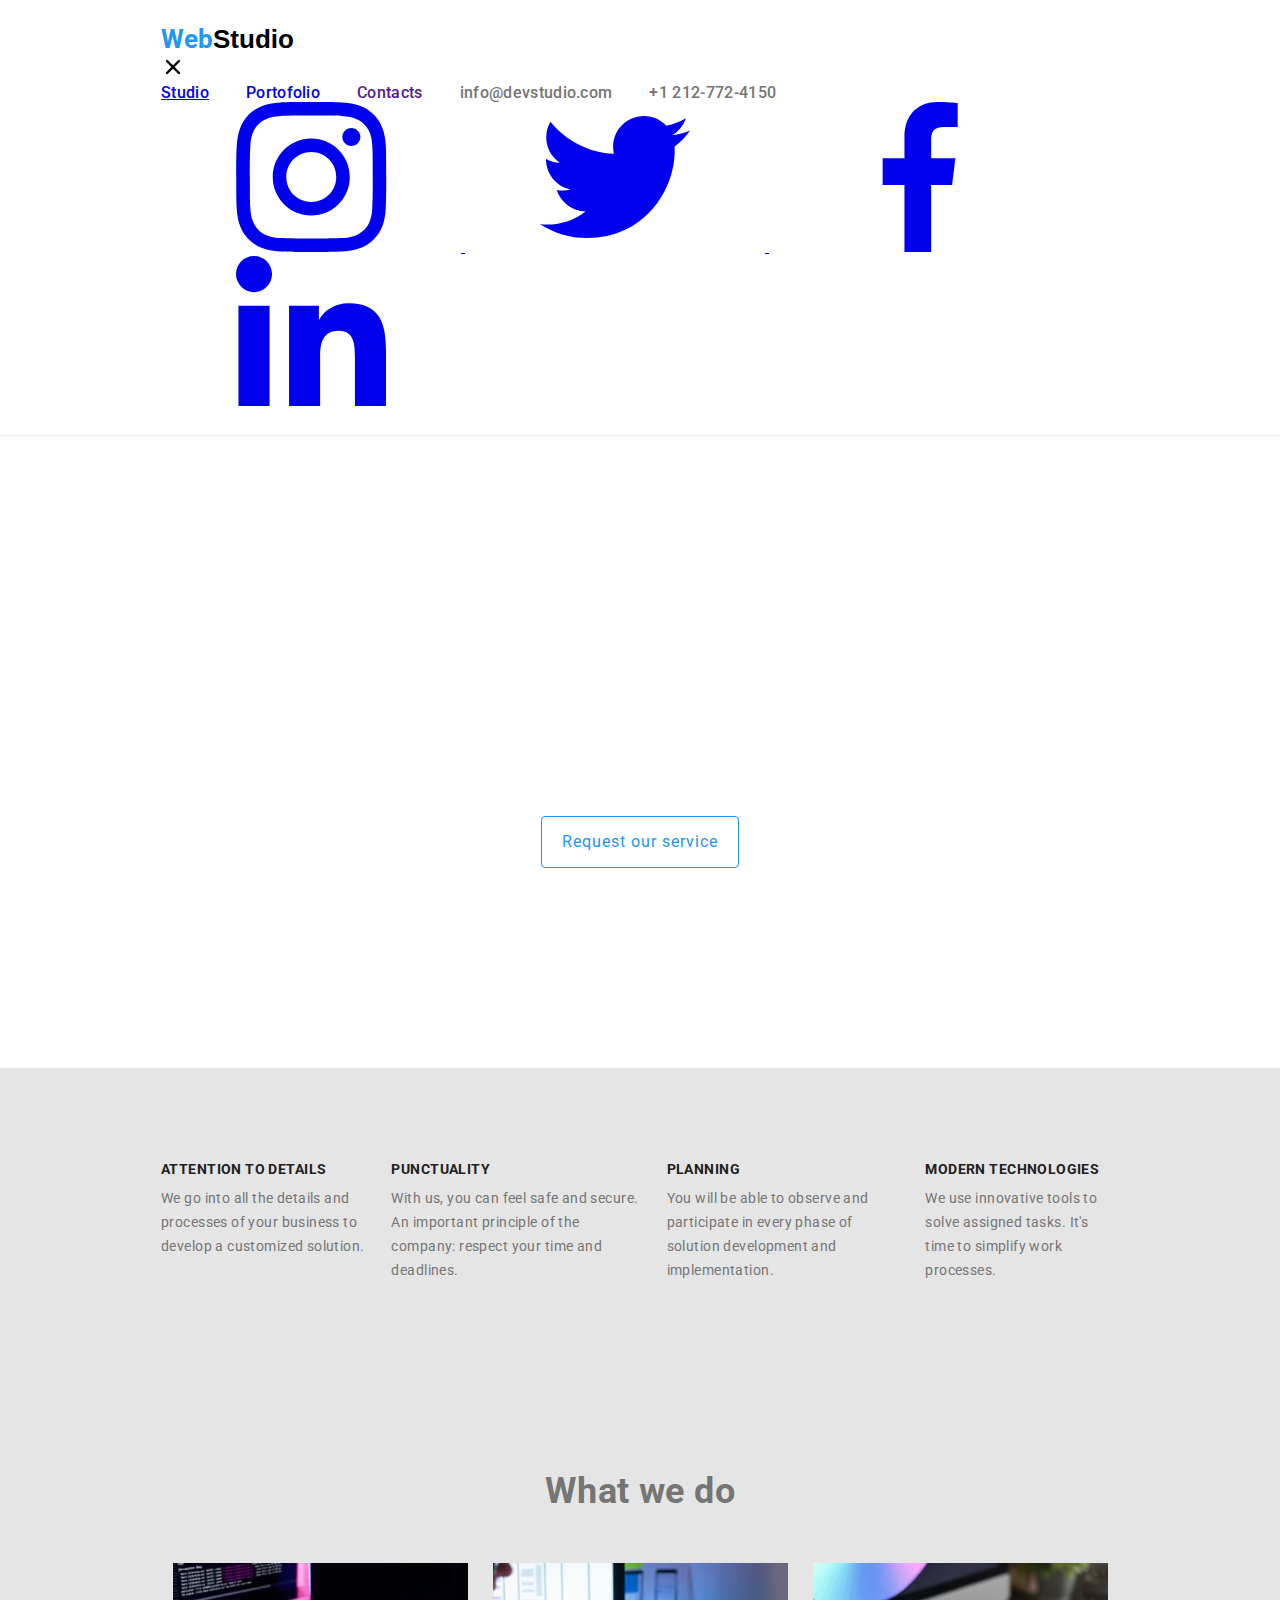
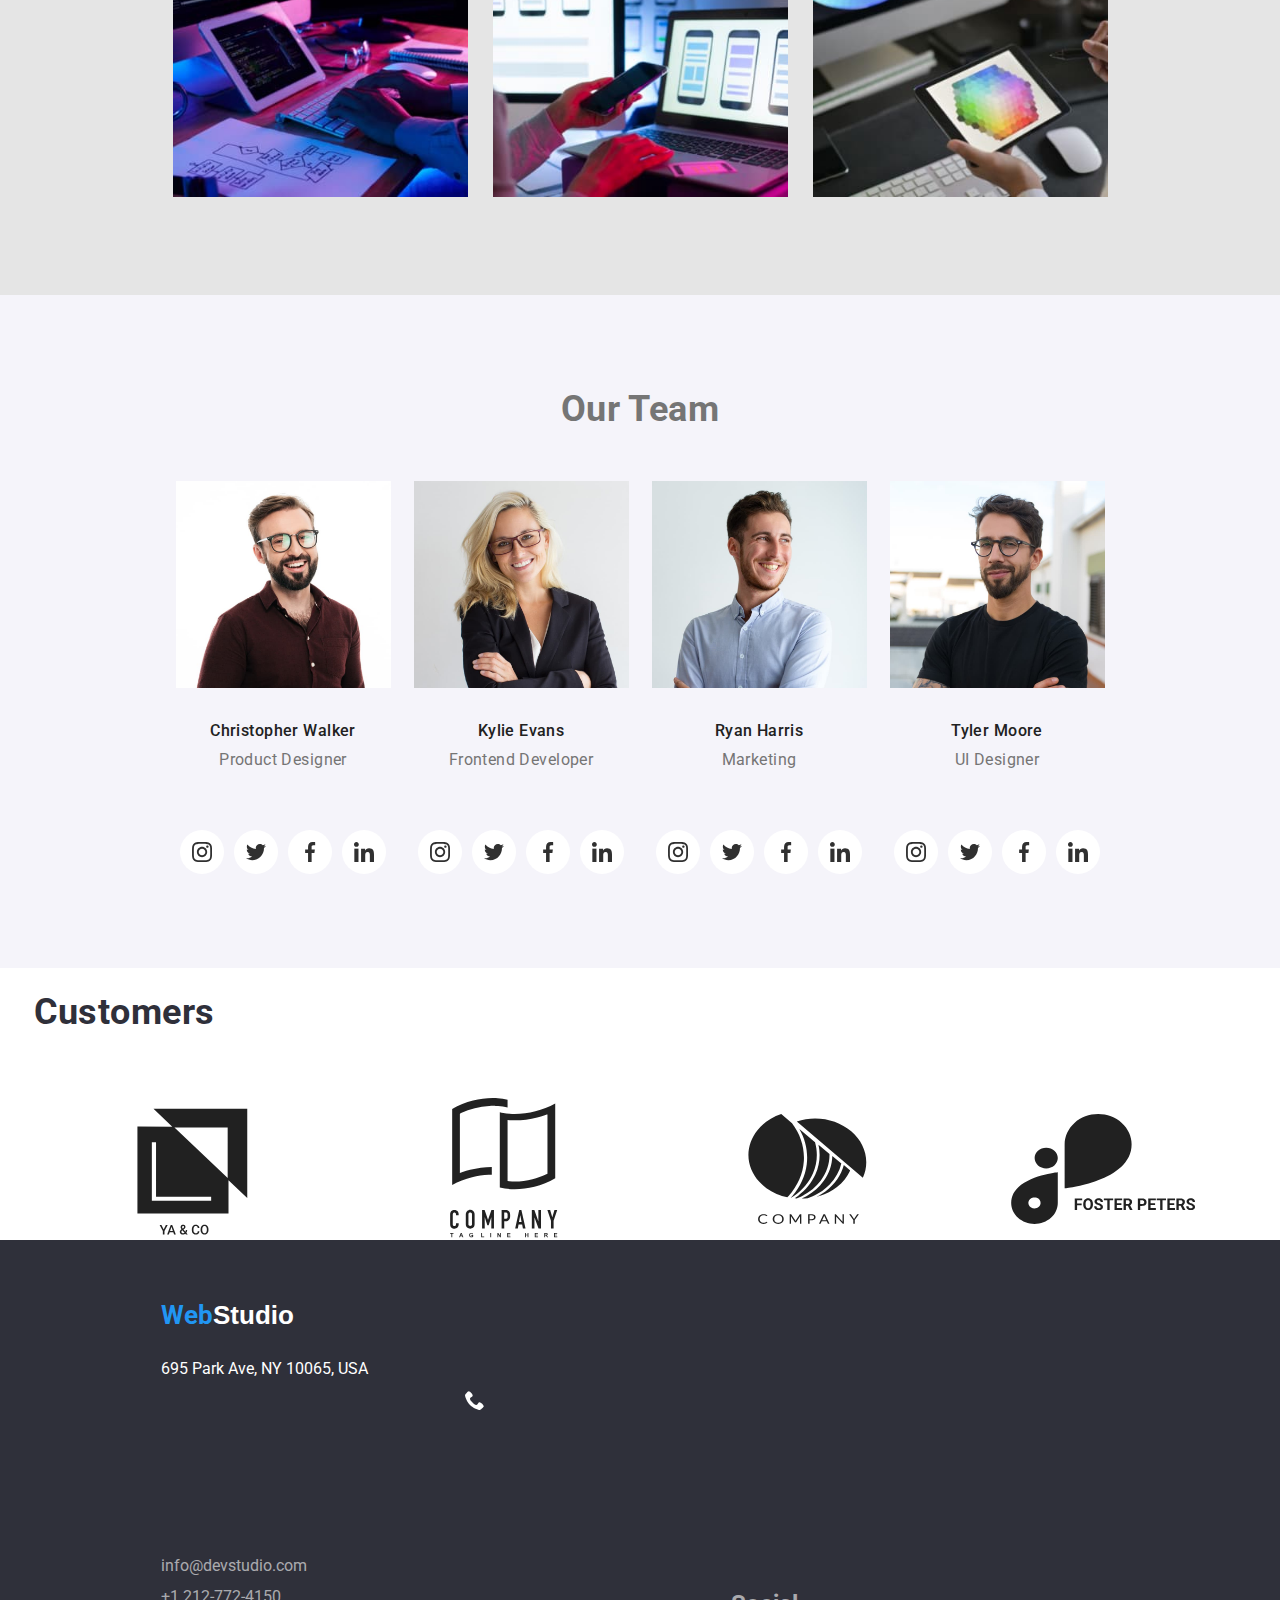
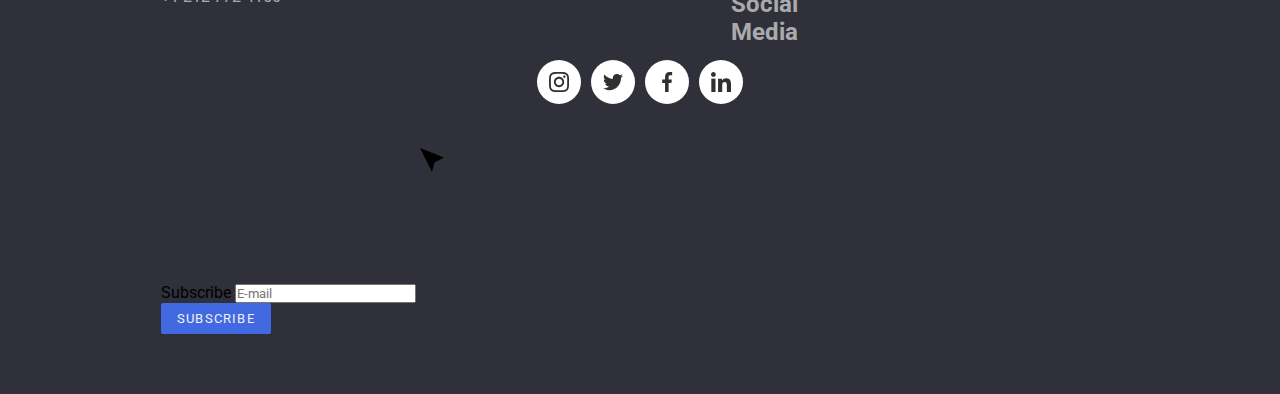
==== index.html @ 430ea9f1 "update" ====
<!DOCTYPE html>
<html lang="en">
<head>
    <meta charset="UTF-8">
    <meta http-equiv="X-UA-Compatible" content="IE=edge">
    <meta name="viewport" content="width=device-width, initial-scale=1.0">
    <title>Homework</title>
    <link rel="stylesheet" href="node_modules/modern-normalize/modern-normalize.css" />
    <link rel="preconnect" href="https://fonts.googleapis.com" />
    <link rel="preconnect" href="https://fonts.gstatic.com" crossorigin="" />
    <link href="https://fonts.googleapis.com/css2?family=Roboto:wght@400;500;700;900&amp;display=swap" rel="stylesheet"/>
    <link rel="stylesheet" href="./css/styles.css" />
</head>
<body>
    <header class="page-header">
        <div class="container">
          <a href="./index.html" class="logo-anchor undecorate-text"><span>Web</span>Studio</a>
          </div>
          <nav >
            <div class="js-menu">
              <button class="menu-toggle js-close-menu">
                <a class="js-open-menu">
                <i data-feather="menu" class="burger-menu"></i>
                </a>
                <svg
                  fill="currentColor"
                  viewBox="0 0 20 20"
                  xmlns="http://www.w3.org/2000/svg"
                  width="24"
                  height="24"
                >
                  <path
                    fill-rule="evenodd"
                    d="M4.293 4.293a1 1 0 011.414 0L10 8.586l4.293-4.293a1 1 0 111.414 1.414L11.414 10l4.293 4.293a1 1 0 01-1.414 1.414L10 11.414l-4.293 4.293a1 1 0 01-1.414-1.414L8.586 10 4.293 5.707a1 1 0 010-1.414z"
                    clip-rule="evenodd"
                  ></path>
              </svg>
              </button>
              <nav>
          <ul class="nav-links unstyle-list">
              <li class="nav-links-item">
                <a href="./index.html" class="sctiv">Studio</a>
              </li>
              <li class="nav-links-item">
                <a href="./portfolio.html" class="undecorate-text">Portofolio</a>
              </li>
              <li class="nav-links-item">
                <a href="" class="undecorate-text">Contacts</a>
              </li>
              <li>
                <a href="mailto:info@devstudio.com" class="mail undecorate-text">info@devstudio.com</a>
              </li>
              <li>
                <a href="tel:+12127724150" class="phone undecorate-text">+1 212-772-4150</a>
              </li>
            </ul>
            <div class="mobile-menu-links">
              <a
                class="link social-link"
                href="https://instagram.com"
                target="_blank"
                rel="nofollow noopener noreferrer"
              >
              <svg>
                <use href="./images/symbol-defs.svg#icon-instagram"></use>
              </svg>
              </a>
              <a
                class="link social-link"
                href="https://twitter.com"
                target="_blank"
                rel="nofollow noopener noreferrer"
              >
              <svg>
                <use href="./images/symbol-defs.svg#icon-twitter"></use>
              </svg>
              </a>
              <a 
              class="link social-link"
              href="https://facebook.com"
              target="_blank"
              rel="nofollow noopener noreferrer"
              >
              <svg>
                <use href="./images/symbol-defs.svg#icon-facebook"></use>
              </svg>
            </a>
            <a 
            class="link social-link"
            href="https://linkedin.com"
            target="_blank"
            rel="nofollow noopener noreferrer"
            >
            <svg>
              <use href="./images/symbol-defs.svg#icon-linkedin"></use>
            </svg>
          </a>
            </div>
          </nav>
      </header>
      <main>
        <section class="hero-section section">
          <div class="container">
            <a href="./images/people-office 1.png"  class="people-office" target="_blank" aria-label="people-office"></a>
            <h1 class="hero-title">
              EFFECTIVE SOLUTIONS FOR <br>
              YOUR BUSINESS
            </h1>
            <button type="button" class="hero-btn-service" data-modal-open
             >Request our service</button>
          </div>
          <div class="modal is-hidden" data-modal>
          <div class="modal-content">
            <button class="close-btn" data-model-close>&times;</button>
            Leave your contacts and we will call you back
            
            <form class="form">
              <div class="form-group">
                  <label for="name">Name</label>
                  <input type="text" name="name" id="name" autocomplete="off" />
                 <svg>
                  <use href="./images/symbol-defs.svg#icon-user" width="24" height="24" class="feather feather-user input-icon"></use>
                 </svg>
                
              <label class="form-group">
                  <span>Phone</span>
                  <input type="tel" name="phone" id="phone" autocomplete="off"/>
                  <svg>
                    <use href="./images/symbol-defs.svg#icon-phone" width="24" height="24"class="feather feather-phone input-icon"></use>
                  </svg>
                </label>
             
              <label class="form-group">
                <span>Email</span>
                <input type="mail" name="email" id="email" autocomplete="off"/>
                <svg>
                  <use href="./images/symbol-defs.svg#icon-email" width="24" height="24" class="feather feather-email input-icon"></use>
                </svg>
              </label>
             
              <label class="form-group">
                <span>Comment</span>
                <input type="text" name="comment" id="comment" required placeholder="Text input"/>
              </label>
              </div>
              <div>
              <label class="agree-check">
                <input
                  type="checkbox"
                  class="checkmark"
                  name="agreement"
                  value="agree"
                />
                <svg class="icon" width="16" height="16">
                  <use href="./images/symbol-defs.svg#icon-checkmark"></use>
                </svg>
                <span class="service-text">
                  I accept the terms and conditions of the Privacy Policy
                </span>
              </label>
            </div>
            <div class="form-controls">
            <button class="btn-submit" type="submit">Send</button> 
            </div>
          </form>
          </div>
          </div>
        </section>
        <!-- create section our characteristics -->
        <section class="characteristics section side-padding">
          <div class="container">
            <ul class="unstyle-list">
              <li class="description-card">
                <svg class="icon-list">
                  <use href="/images/symbol-defs.svg#icon-antenna"  class="icon-group" ></use>
                </svg>
                <h4 class="description-title">ATTENTION TO DETAILS</h4>
                <p class="description-text">
                  We go into all the details and processes of your business to
                  develop a customized solution.
                </p>
              </li>
              <li class="description-card">
                <svg class="icon-list">
                  <use href="/images/symbol-defs.svg#icon-clock"  class="icon-group" ></use>
                </svg>
                <h4 class="description-title">PUNCTUALITY</h4>
                <p class="description-text">
                  With us, you can feel safe and secure. An important principle of
                  the company: respect your time and deadlines.
                </p>
              </li>
              <li class="description-card">
                <svg class="icon-list">
                  <use href="/images/symbol-defs.svg#icon-diagram" class="icon-group" ></use>
                </svg>

                <h4 class="description-title">PLANNING</h4>
                <p class="description-text">
                  You will be able to observe and participate in every phase of
                  solution development and implementation.
                </p>
              </li>
              <li class="description-card">
                <svg class="icon-list">
                  <use href="/images/symbol-defs.svg#icon-astronaut" class="icon-group" ></use>
                </svg>
                <h4 class="description-title">MODERN TECHNOLOGIES</h4>
                <p class="description-text">
                  We use innovative tools to solve assigned tasks. It's time to
                  simplify work processes.
                </p>
              </li>
            </ul>
          </div>
        </section>
        <!-- create what we do section -->
        <section class="what-we-do section side-padding">
          <div class="container">
            <h2 class="what-we-do-title">What we do</h2>
            <ul class="presentation-image unstyle-list">
              <li>
                <img class="what-we-do-image" src="./images/what-we-do-1.jpg" alt="first image with what we do" width="370">
              </li>
              <li>
                <img class="what-we-do-image" src="./images/what-we-do-2.jpg" alt="second image with what we do" width="370">
              </li>
              <li>
                <img class="what-we-do-image" src="./images/what-we-do-3.jpg" alt="third image with what we do" width="370">
              </li>
            </ul>
          </div>
        </section>
        <!-- create our team section -->
        <section class="team-members section side-padding">
          <div class="container">
            <h2 class="team-members-title">Our Team</h2>
            <ul class="our-team unstyle-list">
              <li class="team-card">
                <img class="team-person-image" src="./images/team-img-1.jpg" alt="first team member image" width="270">
                <h3 class="person-name">Christopher Walker</h3>
                <p class="person-job">Product Designer</p>
                <div class="icons-list">
                  <a
                    href="https://www.instagram.com/"
                    target="_blank"
                    class="icon"
                    aria-label="instagram-link"
                  >
                    <svg>
                      <use href="./images/symbol-defs.svg#icon-instagram"></use>
                    </svg>
                  </a>
                  <a
                    href="https://www.twitter.com/"
                    target="_blank"
                    class="icon"
                    aria-label="twitter-link"
                  >
                    <svg>
                      <use href="./images/symbol-defs.svg#icon-twitter"></use>
                    </svg>
                  </a>
                  <a
                    href="https://www.facebook.com/"
                    target="_blank"
                    class="icon"
                    aria-label="facebook-link"
                  >
                    <svg>
                      <use href="./images/symbol-defs.svg#icon-facebook"></use>
                    </svg>
                  </a>
                  <a
                    href="https://www.linkedin.com/"
                    target="_blank"
                    class="icon"
                    aria-label="linkedin-link"
                  >
                    <svg>
                      <use href="./images/symbol-defs.svg#icon-linkedin"></use>
                    </svg>
                  </a>
                </div>
              </li>
              <li class="team-card">
                <img class="team-person-image" src="./images/team-img-2.jpg" alt="second team member image" width="270">
                <h3 class="person-name">Kylie Evans</h3>
                <p class="person-job">Frontend Developer</p>
                <div class="icons-list">
                  <a
                    href="https://www.instagram.com/"
                    target="_blank"
                    class="icon"
                    aria-label="instagram-link"
                  >
                    <svg>
                      <use href="./images/symbol-defs.svg#icon-instagram"></use>
                    </svg>
                  </a>
                  <a
                    href="https://www.twitter.com/"
                    target="_blank"
                    class="icon"
                    aria-label="twitter-link"
                  >
                    <svg>
                      <use href="./images/symbol-defs.svg#icon-twitter"></use>
                    </svg>
                  </a>
                  <a
                    href="https://www.facebook.com/"
                    target="_blank"
                    class="icon"
                    aria-label="facebook-link"
                  >
                    <svg>
                      <use href="./images/symbol-defs.svg#icon-facebook"></use>
                    </svg>
                  </a>
                  <a
                    href="https://www.linkedin.com/"
                    target="_blank"
                    class="icon"
                    aria-label="linkedin-link"
                  >
                    <svg>
                      <use href="./images/symbol-defs.svg#icon-linkedin"></use>
                    </svg>
                  </a>
                </div>
              </li>
              <li class="team-card">
                <img class="team-person-image" src="./images/team-img-3.jpg" alt="third team member image" width="270">
                <h3 class="person-name">Ryan Harris</h3>
                <p class="person-job">Marketing</p>
                <div class="icons-list">
                  <a
                    href="https://www.instagram.com/"
                    target="_blank"
                    class="icon"
                    aria-label="instagram-link"
                  >
                    <svg>
                      <use href="./images/symbol-defs.svg#icon-instagram"></use>
                    </svg>
                  </a>
                  <a
                    href="https://www.twitter.com/"
                    target="_blank"
                    class="icon"
                    aria-label="twitter-link"
                  >
                    <svg>
                      <use href="./images/symbol-defs.svg#icon-twitter"></use>
                    </svg>
                  </a>
                  <a
                    href="https://www.facebook.com/"
                    target="_blank"
                    class="icon"
                    aria-label="facebook-link"
                  >
                    <svg>
                      <use href="./images/symbol-defs.svg#icon-facebook"></use>
                    </svg>
                  </a>
                  <a
                    href="https://www.linkedin.com/"
                    target="_blank"
                    class="icon"
                    aria-label="linkedin-link"
                  >
                    <svg>
                      <use href="./images/symbol-defs.svg#icon-linkedin"></use>
                    </svg>
                  </a>
                </div>
              </li>
              <li class="team-card">
                <img class="team-person-image" src="./images/team-img-4.jpg" alt="last team member image" width="270">
                <h3 class="person-name">Tyler Moore</h3>
                <p class="person-job">UI Designer</p>
                <div class="icons-list">
                  <a
                    href="https://www.instagram.com/"
                    target="_blank"
                    class="icon"
                    aria-label="instagram-link"
                  >
                    <svg>
                      <use href="./images/symbol-defs.svg#icon-instagram"></use>
                    </svg>
                  </a>
                  <a
                    href="https://www.twitter.com/"
                    target="_blank"
                    class="icon"
                    aria-label="twitter-link"
                  >
                    <svg>
                      <use href="./images/symbol-defs.svg#icon-twitter"></use>
                    </svg>
                  </a>
                  <a
                    href="https://www.facebook.com/"
                    target="_blank"
                    class="icon"
                    aria-label="facebook-link"
                  >
                    <svg>
                      <use href="./images/symbol-defs.svg#icon-facebook"></use>
                    </svg>
                  </a>
                  <a
                    href="https://www.linkedin.com/"
                    target="_blank"
                    class="icon"
                    aria-label="linkedin-link"
                  >
                    <svg>
                      <use href="./images/symbol-defs.svg#icon-linkedin"></use>
                    </svg>
                  </a>
                </div>
              </li>
            </ul>
          </div>
        </section>
        <section class="section-4 container">
          <h3 class="titlu-4">Customers</h3>
          <div class="icons-listlogo">
            <svg>
            <use href="/images/symbol-defs.svg#icon-logo1" class="icons-logo"></use>
            </svg>
            <svg>
              <use href="/images/symbol-defs.svg#icon-logo2" class="icons-logo" ></use>
              </svg>
              <svg>
                <use href="/images/symbol-defs.svg#icon-logo3" class="icons-logo" ></use>
                </svg>
                <svg>
                  <use href="/images/symbol-defs.svg#icon-logo4" class="icons-logo" ></use>
                  </svg>
                  <svg class="icons-logo">
                   <use href="/images/symbol-defs.svg#icon-logo5" class="icons-logo" ></use>
                    </svg> 
                    <svg>
                  <use href="/images/symbol-defs.svg#icon-logo6" class="icons-logo" ></use>
                  </svg>
          </div>
        </section>
      </main>
      <footer class="page-footer side-padding">
        <div class="container">
          <a href="./index.html" class="logo-anchor undecorate-text footer-logo"><span>Web</span>Studio</a>
          <address class="footer-address">
            695 Park Ave, NY 10065, USA <br>
            <div class="icon-contact">
              <svg class="icon-mail">
                <use href="/images/symbol-defs.svg#icon-envelope" width="20px" height="20px" />
              </svg>
              <svg class="icon-phone">
                <use href="/images/symbol-defs.svg#icon-phone" width="20px" height="20px" />
              </svg>
            </div>
            <a href="mailto:info@devstudio.com" class="footer-mail undecorate-text">info@devstudio.com</a>
            <a href="tel:+12127724150" class="footer-phone undecorate-text">+1 212-772-4150</a>
          </address>
        </div>
        <div class="social">
          <h2 class="titlu-social">Social Media</h2>
          <div class="icons-list">
            <a
              href="https://www.instagram.com/"
              target="_blank"
              class="icon"
              aria-label="instagram-link"
            >
              <svg>
                <use href="./images/symbol-defs.svg#icon-instagram"></use>
              </svg>
            </a>
            <a
              href="https://www.twitter.com/"
              target="_blank"
              class="icon"
              aria-label="twitter-link"
            >
              <svg>
                <use href="./images/symbol-defs.svg#icon-twitter"></use>
              </svg>
            </a>
            <a
              href="https://www.facebook.com/"
              target="_blank"
              class="icon"
              aria-label="facebook-link"
            >
              <svg>
                <use href="./images/symbol-defs.svg#icon-facebook"></use>
              </svg>
            </a>
            <a
              href="https://www.linkedin.com/"
              target="_blank"
              class="icon"
              aria-label="linkedin-link"
            >
              <svg>
                <use href="./images/symbol-defs.svg#icon-linkedin"></use>
              </svg>
            </a>
          </div>
        </div>
        <form class="form">
          <div class class="form-group">
              <label for="name">Subscribe</label>
              <input type="text" name="subscribe" id="subscribe" required placeholder="E-mail"/>
             <svg>
              <use href="./images/symbol-defs.svg#icon-location-current" width="24" height="24" class="feather feather-user input-icon"></use>
             </svg>
             <div class="form-controls">
              <button class="btn-submit" type="submit">Subscribe</button> 
              </div>
              </div> 
            </form>
      </footer>
      <script src="./js/modal.js"></script>
</body>
</html>
---- css/styles.css ----
:root {
    --logo-and-hover-color: #2196f3;
    --white-color: #ffffff;
    --links-color: #212121;
    --text-color: #757575;
    --hero-bg: #2f303a;
    --what-we-do-bg: #e5e5e5;
    --our-team-bg: #f5f4fa;
    --icons-background: #ffffff;
    --icons-color: #303030;
    -icons-color--hover: #ff6c00;
  }
  
  *,
  ::after,
  ::before {
    margin: 0;
    padding: 0;
    box-sizing: border-box;
    font-family: "Roboto", sans-serif;
  }
  
  main {
    font-size: 14px;
    color: var(--text-color);
    letter-spacing: 0.03em;
    line-height: 1.14;
  }
  
  .container {
    max-width: 1200px;
    margin: 0 auto;
    display: flex;
  }
  
  .section {
    padding: 94px 0;
  }
  
  .side-padding {
    padding-left: 161px;
    padding-right: 161px;
  }
  
  /* header style */
  .page-header {
    background-color: var(--white-color);
    padding: 24px 161px 25px 161px;
    /* am calculat dimensiunile ca sa corespunda pt width de 1200px 
      in loc de 1600 cat este in figma */
    border-bottom: 1px solid #ececec;
  }
  
  .page-header .container {
    align-items: center;
  }
  
  .logo-anchor {
    font-family: "Raleway", sans-serif;
    font-size: 26px;
    line-height: 1.19;
    color: #000000;
    font-weight: 700;
    margin-right: 69px;
  }
  
  .logo-anchor span {
    color: var(--logo-and-hover-color);
  }
  
  .nav-links {
    letter-spacing: 0.02em;
    color: var(--links-color);
    font-weight: 500;
    display: flex;
    gap: 37px;
  }

 

  .header-contact {
    margin-left: auto;
    display: flex;
    gap: 30px;
  }
 
  .mail,
  .phone {
    letter-spacing: 0.02em;
    color: var(--links-color);
    font-weight: 500;
    color: var(--text-color);
  }
  
  
  .logo-anchor:hover,
  .logo-anchor:focus {
    color: var(--logo-and-hover-color);
  }
  
  .nav-links a:hover,
  .nav-links a:focus {
    color: var(--logo-and-hover-color);
  }
  
  .mail:hover,
  .mail:focus {
    color: var(--logo-and-hover-color);
  }
  
  .phone:hover,
  .phone:focus {
    color: var(--logo-and-hover-color);
  }
  
  .undecorate-text {
    text-decoration: none;
  }
  
  .unstyle-list {
    list-style-type: none;
  }
  
  /* ---- hero style ----- */
  
  .hero-section {
    padding: 200px 0;
    text-align: center;
  }
  
  .hero-section .container {
    flex-direction: column;
    align-items: center;
    gap: 30px;
    background-image: linear-gradient(rgba(46,47,66,0.7) rgba(46,47,66,0.7)) url("../images/people-office.png");
    background-size: cover;
  }

  
  
  .hero-title {
    color: var(--white-color);
    font-size: 44px;
    line-height: 1.36;
    letter-spacing: 0.06em;
    font-weight: 900;
  }
  
  .hero-btn-service {
   color: var(--logo-and-hover-color);
    background-color: var(--white-color);
    font-size: 16px;
    line-height: 1.87;
    letter-spacing: 0.06em;
    padding: 10px 20px;
    width: fit-content;
    border: 1px solid var(--logo-and-hover-color);
    border-radius: 4px;
    background-color: transparent;
  }
  
  .hero-button:hover,
  .hero-button:active {
  color: var(--logo-and-hover-color);
  }

  .hero-button:focus {
    cursor: pointer;
  }

  .is-hidden {
    visibility: hidden;
  }

  .modal {
    position: fixed;
    top:0px;
    left:0px;
    width: 100vw;
    height: 100vh;
    display: flex;
    justify-content: center;
    align-content:center;
  }
  
 .modal-content {
  margin:0 auto;
  padding: 16px;
  background-color: #ffffff;
  width:50%;
  height:500px;
  position: relative;
 }

 .close-btn {
  background-color: #000000;
  border-radius: 50%;
  color:#ffffff;
  outline:none;
  position: absolute;
  top:24px;
  right: 24px;
 }

 .form-group {
  position: relative;
  display: flex;
  flex-direction: column;
  gap: 4px;
}

.input-icon {
  position: absolute;
  top: 50%;
  left: 12px;
  width: 18px;
  height: 18px;
}

.input {
  padding: 8px 16px;
  outline: none;
  border: 1px solid darkgrey;
}
.input-icon:hover,
.input-icon:focus {
  color: var(--icons-color--hover);
}

.agree-check {
  display: flex;
  justify-content: center;
  align-items: center;
  margin-bottom: 15px;
}

.agree-check .checkmark {
  appearance: none;
}

.agree-check .icon {
  width: 16px;
  height: 16px;
  margin-right: 7px;
  fill: none;
  border: 2px solid #212121;
  border-radius: 2px;
  transition: border-color 250ms cubic-bezier(0.4, 0, 0.2, 1),
    background-color 250ms cubic-bezier(0.4, 0, 0.2, 1),
    fill 250ms cubic-bezier(0.4, 0, 0.2, 1);
}

.agree-check .checkmark:focus + .icon,
.agree-check .checkmark:checked:focus + .icon {
  outline: 2px solid #212121;
}

.agree-check .checkmark:checked + .icon {
  background-color: #2196f3;
  border-color: #2196f3;
  fill: #ffffff;
  outline: none;
  stroke: var(--white);
  stroke-width: 0.2;
}

.agree-check {
  display: flex;
  justify-content: center;
  align-items: center;
  margin-bottom: 15px;
}

.agree-check .checkmark {
  appearance: none;
}

.agree-check .icon {
  width: 16px;
  height: 16px;
  margin-right: 7px;
  fill: none;
  border: 2px solid #212121;
  border-radius: 2px;
  transition: border-color 250ms cubic-bezier(0.4, 0, 0.2, 1),
    background-color 250ms cubic-bezier(0.4, 0, 0.2, 1),
    fill 250ms cubic-bezier(0.4, 0, 0.2, 1);
}

.agree-check .checkmark:focus + .icon,
.agree-check .checkmark:checked:focus + .icon {
  outline: 2px solid #212121;
}

.agree-check .checkmark:checked + .icon {
  background-color: #ffffff;
  border-color: #2196f3;
  fill: #ffffff;
  outline: none;
  stroke: var(--white);
  stroke-width: 0.2;
}

.btn-submit {
  background: royalblue;
  border: none;
  border-radius: 2px;
  color: #f2f2f2;
  cursor: pointer;
  letter-spacing: 0.09em;
  margin-left: auto;
  max-width: 128px;
  padding: 8px 16px;
  text-transform: uppercase;
}

.btn-submit:hover,
.btn-submit:focus {
  background: rgb(50, 83, 180);
}

  /* ----- our characteristics style ------- */
  
  .characteristics,
  .what-we-do {
    background-color: var(--what-we-do-bg);
  }
  .characteristics ul {
    display: flex;
    gap:22px;
  }

  .icon-list {
  display: flex;
  justify-content: center;
  gap:10px;
  margin-top:20px;
  }

.icon-list .icon-group svg {
  width:64px;
  height:64px;
}

.icon-list .icon-group {
background-color: var(--white-color);
width:264px;
height:112px;
display: flex;
justify-content: center;
align-content: center;
color: var(--links-color);

}

  .description-title {
    font-weight: 700;
    color: var(--links-color);
  }
  
  .description-text {
    line-height: 1.71;
    margin-top: 10px;
  }
  
  /* ----- what we do style ------- */
  
  .what-we-do-title,
  .team-members-title {
    font-weight: 700;
    font-size: 36px;
    line-height: 1.16;
  }
  
  .what-we-do .container {
    flex-direction: column;
    align-items: center;
    gap: 50px;
  }
  
  .presentation-image {
    display: flex;
    gap: 25px;
  }
  
  .what-we-do-image {
    width: 295px;
  }
  
  /* ------ our team section style ------ */
  
  .team-members {
    background-color: var(--our-team-bg);
  }
  
  .team-members .container {
    flex-direction: column;
    gap: 50px;
    align-items: center;
  }
  
  .team-card {
    
    text-align: center;
    border-radius: 0px 0px 4px 4px;
  }
  
  .our-team {
    display: flex;
    gap: 23px;
  }
  
  .team-person-image {
    width: 215px;
    margin-bottom: 30px;
  }
  
  .person-name {
    font-weight: 500;
    font-size: 16px;
    line-height: 1.18;
    color: var(--links-color);
    margin-bottom: 10px;
  }

  .person-job {
    font-size: 16px;
    line-height: 1.18;
    padding-bottom: 30px;
  }
  .icons-list {
    display: flex;
    justify-content: center;
    gap: 10px;
    margin-top: 30px;
  }
  
  .icons-list .icon svg {
    width: 20px;
    height: 20px;
  }
  
  .icons-list .icon {
    width: 44px;
    height: 44px;
    background-color: var(--icons-background);
    border-radius: 50%;
    display: flex;
    justify-content: center;
    align-items: center;
    color: var(--icons-color);
  }
  
  .icons-list .icon:hover,
  .icons-list .icon:active {
    color: var(--icons-color--hover);
  }
  
  .icons-list .icon:focus {
    color: var(--icons-color);
  }




.section-4.container {
width:1200px;
margin-top: 0px;

}

.section-4 .titlu-4 {
  color: var(--hero-bg);
  font-weight: 700px;
  font-size: 36px;
  line-height:40px;
  letter-spacing: 2%;
  display: flex;
  justify-content: center;
  align-content: center;
  gap:24px;
  margin-top: 72px;
}

.section-4 .titlu-4 {
  width:104px;
  height:56px;
  margin-top:16px;
  margin-left:32px;
  display: flex;
  justify-items: center;
  align-items: center;

}

.icons-listlogo {
display: flex;
justify-content: center;
gap:10px;
margin-top: 20px;
}

.icons-listlogo .icons-logo svg {
width:104px;
height:56px;
}

.icons-logo {
background-color: var(--what-we-do-bg);
width:168px;
height:88px;
display: flex;
justify-content: center;
align-content: center;
color: var(--links-color);
}


  /* ----- footer style ------ */
  
  .page-footer {
    background-color: var(--hero-bg);
    padding-top: 60px;
    padding-bottom: 60px;
  }
  
  .page-footer .container {
    flex-direction: column;
  }
  
  .footer-address {
    color: var(--white-color);
    font-style: normal;
    display: flex;
    flex-direction: column;
    gap: 12px;
  }
  
  .footer-mail,
  .footer-phone {
    color: rgba(255, 255, 255, 0.6);
  }
  
  .footer-logo {
    color: var(--white-color);
    margin-bottom: 28px;
  }
  
  .footer-mail:hover,
  .footer-mail:focus,
  .footer-phone:hover,
  .footer-phone:focus {
    color: var(--logo-and-hover-color);
  }

  .social .titlu-social
  .icons-list {
    width:208px;
    height:80px;
  }

  .social .titlu-social {
    width:96px;
    height:24px;
    color:rgb(255, 255, 255);
    display:flex;
    justify-items: center;
    align-items: center;
    gap:16px;
  }

  .icons-list {
    display: flex;
    justify-content: center;
    gap: 10px;
    margin-top: 30px;
  }
  
  .icons-list .icon svg {
    width: 20px;
    height: 20px;
  }
  
  .icons-list .icon {
    width: 44px;
    height: 44px;
    background-color: var(--icons-background);
    border-radius: 50%;
    display: flex;
    justify-content: center;
    align-items: center;
    color: var(--icons-color);
  }
  
  .icons-list .icon:hover,
  .icons-list .icon:active {
    color: var(--icons-color--hover);
  }
  
  .icons-list .icon:focus {
    color: var(--icons-color);
  }
  
  .form-group {
    position: relative;
    display: flex;
    flex-direction: column;
    gap: 4px;
  }
  
  .input-icon {
    position: absolute;
    top: 50%;
    left: 12px;
    width: 18px;
    height: 18px;
  }
  
  .input {
    padding: 8px 16px;
    outline: none;
    border: 1px solid darkgrey;
  }

  .input-icon:hover,
  .input-icon:focus {
    color:var(--icons-color--hover);
  }

  .btn-submit {
    background: royalblue;
    border: none;
    border-radius: 2px;
    color: #f2f2f2;
    cursor: pointer;
    letter-spacing: 0.09em;
    margin-left: auto;
    max-width: 128px;
    padding: 8px 16px;
    text-transform: uppercase;
  }
  
  .btn-submit:hover,
  .btn-submit:focus {
    background: rgb(50, 83, 180);
  }

  /* Portofoliu*/
  
   /* header style */
   .page-header {
    background-color: var(--white-color);
    padding: 24px 161px 25px 161px;
    /* am calculat dimensiunile ca sa corespunda pt width de 1200px 
      in loc de 1600 cat este in figma */
    border-bottom: 1px solid #ececec;
  }
  
  .page-header .container {
    align-items: center;
  }
  
  .logo-anchor {
    font-family: "Raleway", sans-serif;
    font-size: 26px;
    line-height: 1.19;
    color: #000000;
    font-weight: 700;
    margin-right: 69px;
  }
  
  .logo-anchor span {
    color: var(--logo-and-hover-color);
  }
  
  .nav-links {
    letter-spacing: 0.02em;
    color: var(--links-color);
    font-weight: 500;
    display: flex;
    gap: 37px;
  }
  
  .header-contact {
    margin-left: auto;
    display: flex;
    gap: 30px;
  }
  
  .mail,
  .phone {
    letter-spacing: 0.02em;
    color: var(--links-color);
    font-weight: 500;
    color: var(--text-color);
  }

  .icons-contact {
    display: flex;
    justify-content: center;
    gap:10px;
    margin-top: 30px;
    }
  
  .icons-contact .icons svg {
  width: 20px;
  height:20px;
  }
  
  .icons-contact .icons {
   width:44px;
   height:44px;
   display: flex;
   justify-content: center;
   align-content: center;
   color:var(--links-color);
  }
  

  
  .logo-anchor:hover,
  .logo-anchor:focus {
    color: var(--logo-and-hover-color);
  }
  
  .nav-links a:hover,
  .nav-links a:focus {
    color: var(--logo-and-hover-color);
  }
  
  .mail:hover,
  .mail:focus {
    color: var(--logo-and-hover-color);
  }
  
  .phone:hover,
  .phone:focus {
    color: var(--logo-and-hover-color);
  }
  
  .undecorate-text {
    text-decoration: none;
  }
  
  .unstyle-list {
    list-style-type: none;
  }

.filter-section {
  background-color: var(--white-color);
  padding: 200px;
  text-align: center;
}

.filter-container {
  flex-direction: column;
  gap:24px;
}

.button-active {
 background-color: var(--logo-and-hover-color);
 color: var(--white-color);
}

.button-active .button {
  color: var(--white-color);
  font-weight: 500px;
  font-size: 16px;
  line-height: 24px;
  letter-spacing: 0.04em;
  align-items: center;
  border-radius: 4px;
  border: 1px solid;
  padding: 12px 24px 12px 24px;
 
}

.button-active .button:hover,
.button-active .button:active {
color: var(--logo-and-hover-color);
}

.button-active .button:focus {
  cursor: pointer;
  color: var(--white-color);
}

/*---carduri---*/

.section-row {
  background-color: var(--our-team-bg);
}

.section-row .container {
  flex-direction: column;
  align-items: center;
}
.about-card {
  background-color: var(--white-color);
  text-align: center;
  border-radius: 1px;
  gap:8px;
 
}

.card-image {
  width:360px;
  margin-bottom: 56px;
}

.app-card {
  display: flex;
  width:1200px;
}

.title-app {
  color:var(--hero-bg);
  font-weight: 400px;
  font-size: 20px;
  line-height: 24px;
  letter-spacing: 0.02em;
  margin-bottom: 10px;
}

.text-app {
  color: var(--links-color);
  font-weight: 400px;
  font-size: 16px;
  line-height: 24px;
  padding:30px;
}

.overlay {
  display: flex;
  justify-content: center;
  align-items: center;
  top: 0;
  height: 300px;
  width: 300px;
  position: absolute;
  background-color: rgb(55, 0, 255);
  opacity: 0.5;
  transform: translateY(101%);
  transition: transform 250ms cubic-bezier(0.4, 0, 0.2, 1);
}

.img-overlay {
  position: relative;
  overflow: hidden;
}

.img-overlay:hover .overlay {
  transform: translateY(0px);
}

.section-row {
  background-color: var(--our-team-bg);
}

.section-row {
  flex-direction: column;
  align-items: center;
}
.about-card {
  background-color: var(--white-color);
  text-align: center;
  border-radius: 1px;
  gap:8px;
}

.card-image {
  width: 360px;
  margin-bottom: 56px; 
}


.app-card {
width: 360px;
gap:23px;
}


.title-app {
  color:var(--hero-bg);
  font-weight: 500px;
  font-size: 20px;
  line-height: 24px;
  letter-spacing: 0.02em;
  margin-bottom: 10px;
}

.text-app {
  color: var(--links-color);
  font-weight: 400px;
  font-size: 16px;
  line-height: 24px;
  padding:30px;
}

.section-row {
  background-color: var(--our-team-bg);
}

.section-row .container {
  flex-direction: column;
  align-items: center;
}
.card-about {
  background-color: var(--white-color);
  text-align: center;
  border-radius: 1px;
  gap:8px;
}

.card-image {
  width: 360px;
  margin-bottom: 56px;
}


.app-card  {
  width: 360px;
  margin-bottom: 56px;
}

.title-app {
  color:var(--hero-bg);
  font-weight: 500px;
  font-size: 20px;
  line-height: 24px;
  letter-spacing: 0.02em;
  margin-bottom: 10px;
}

.text-app {
  color: var(--links-color);
  font-weight: 400px;
  font-size: 16px;
  line-height: 24px;
  padding:30px;
}

/*--footer--*/

.page-footer {
  background-color: var(--hero-bg);
  padding-top: 60px;
  padding-bottom: 60px;
}

.page-footer .container {
  flex-direction: column;
}

.footer-address {
  color: var(--white-color);
  font-style: normal;
  display: flex;
  flex-direction: column;
  gap: 12px;
}


.footer-mail,
.footer-phone {
  color: rgba(255, 255, 255, 0.6);
}

.footer-logo {
  color: var(--white-color);
  margin-bottom: 28px;
}

.footer-mail:hover,
.footer-mail:focus,
.footer-phone:hover,
.footer-phone:focus {
  color: var(--logo-and-hover-color);
}

.social .titlu-social
.icons-list {
  width:208px;
  height:80px;
}

.social .titlu-social {
  width:96px;
  height:24px;
  color:rgba(255, 255, 255, 0.6);
  display:flex;
  justify-items: center;
  align-items: center;
  gap:16px;
  margin-left:570px;
  margin-bottom: 20px;
}

.icons-list {
  display: flex;
  justify-content: center;
  gap: 10px;
  margin-top: 30px;
}

.icons-list .icon svg {
  width: 20px;
  height: 20px;
}

.icons-list .icon {
  width: 44px;
  height: 44px;
  background-color: var(--icons-background);
  border-radius: 50%;
  display: flex;
  justify-content: center;
  align-items: center;
  color: var(--icons-color);
}

.icons-list .icon:hover,
.icons-list .icon:active {
  color: var(--icons-color--hover);
}

.icons-list .icon:focus {
  color: var(--icons-color);
}

.form-group {
  position: relative;
  display: flex;
  flex-direction: column;
  gap: 4px;
}

.input-icon {
  position: absolute;
  top: 50%;
  left: 12px;
  width: 18px;
  height: 18px;
}

.input {
  padding: 8px 16px;
  outline: none;
  border: 1px solid darkgrey;
}

.input-icon:hover,
.input-icon:focus {
  color:var(--icons-color--hover);
}

.burger-menu {
  color: #000000;
  position: absolute;
  top: 48px;
  right: 31px;
}

.mobile-logo {
  position: absolute;
  top: 40px;
  left: 31px;
}

form {
  display: flex;
  flex-direction: column;
  gap: 44px;
  margin-top: 44px;
}

.form-row {
  display: flex;
  gap: 30px;
}

form .label-text {
  color: white;
  letter-spacing: 1.1px;
  text-transform: uppercase;
  position: absolute;
  top: -8px;
  left: 0;
  transition: top var(--transition);
}

form .input::placeholder {
  color: rgba(157, 164, 189, 0.4);
  font-size: 11px;
  letter-spacing: 1.1px;
  text-transform: uppercase;
}

form .input {
  appearance: none;
  outline: none;
  background: transparent;
  border: none;
  border-bottom: 1px solid rgba(157, 164, 189, 0.4);
  width: 100%;
  color: rgba(157, 164, 189, 0.4);
  padding: 8px 0;
  transition: border var(--transition), color var(--transition);
}

form .input:placeholder-shown ~ .label-text {
  display: none;
  top: 0;
}

form .input:focus {
  color: white;
  border-color: white;
}

form .input:focus::placeholder {
  color: white;
}

form .form-group {
  flex: 1;
  position: relative;
}

.js-menu.container {
  display: none;
}

.js-menu.container.is-open {
  display: flex;
  flex-direction: column;
  position: fixed;
  top: 0;
  right: 0;
  background-color: white;
  z-index: 1;
  padding: 40px 31px;
  height: 100%;
}

.js-close-menu {
  border: none;
  background: none;
  align-self: self-end;
}

.nav-links.header-contact {
  display: none;
}


.icon-list {
  display:none;
}

.characteristics .container {
  display: flex;
  flex-direction: column;
  gap:10px;
}

.what-we-do.container {
  display: none;
}

.team-members.container {
  display: flex;
  flex-direction: column;
  gap:10px;
}

.section-4.container {
  display: flex;
  flex-wrap: wrap;
  gap:10px;
}

.page-footer.container {
  display: flex;
  flex-direction: column;
  gap:10px;
}


 /* Stilizare tableta si device-uri peste 768px*/
@media screen and (min-width:768px) {
  .nav-links {
    letter-spacing: 0.02em;
    color: var(--links-color);
    font-weight: 500;
    display: flex;
    gap: 37px;
  }
  
  .header-contact {
    margin-left: auto;
    display: flex;
    gap: 30px;
  }

  .mail,
  .phone {
    letter-spacing: 0.02em;
    color: var(--links-color);
    font-weight: 500;
    color: var(--text-color);
  }

  .burger-menu {
    display: none;
  }

  .characteristics .container {
    display: flex;
      flex-wrap: wrap;
      gap:30px;
  }
 
  .what-we-do.container {
    display: none;
  }

.team-members.container {
  display: flex;
  flex-wrap: wrap;
  gap:30px;
}

.section-4.container {
  display: flex;
  flex-wrap: wrap;
  gap:30px;
}

.page-footer.container {
  display: flex;
  flex-wrap: wrap;
  gap:30px;
}

}


/*Stilizare desktop si device-uri peste 1200px*/
@media screen and (min-width: 1200px) {
  .nav-links {
    letter-spacing: 0.02em;
    color: var(--links-color);
    font-weight: 500;
    display: flex;
    gap: 37px;
  }
  
  .header-contact {
    margin-left: auto;
    display: flex;
    gap: 30px;
  }

  .mail,
  .phone {
    letter-spacing: 0.02em;
    color: var(--links-color);
    font-weight: 500;
    color: var(--text-color);
  }

  .burger-menu {
    display: none;
  }

  .characteristics .container {
    display: flex;
    gap:22px;
  }
}
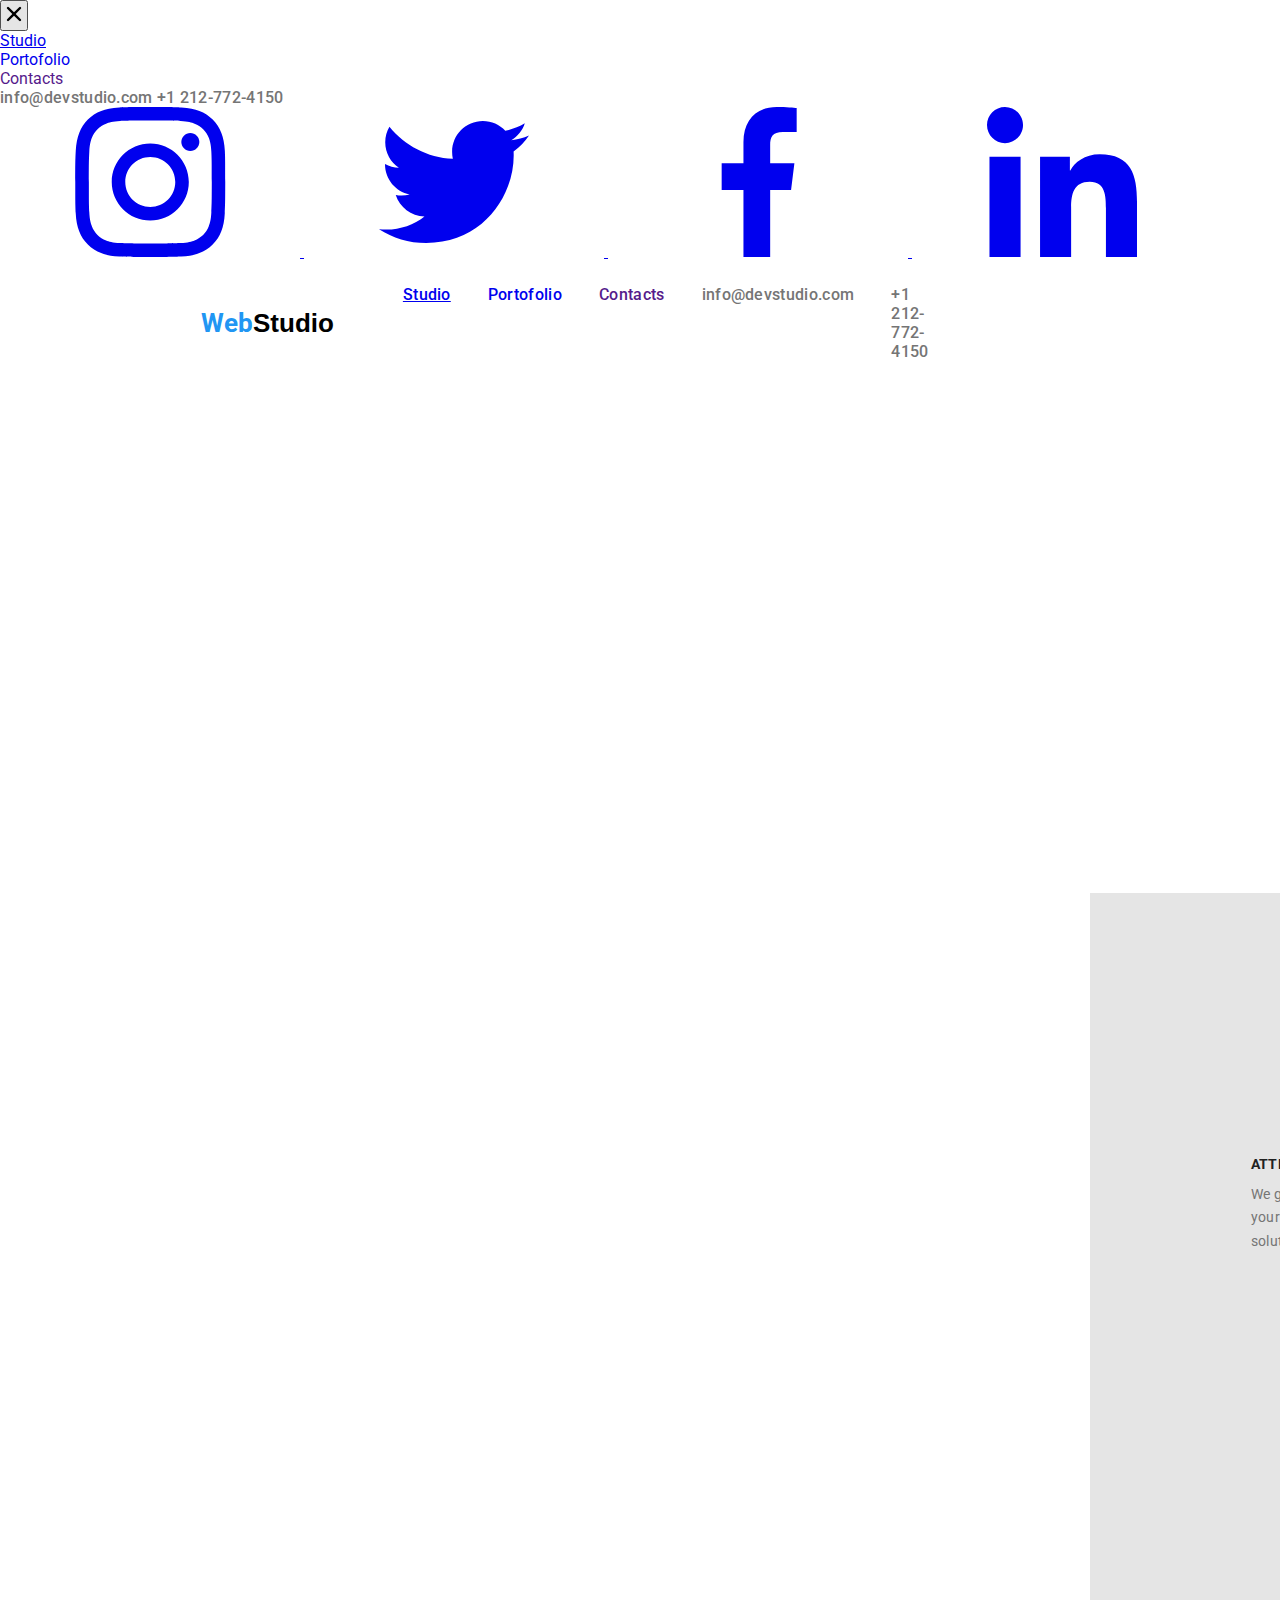
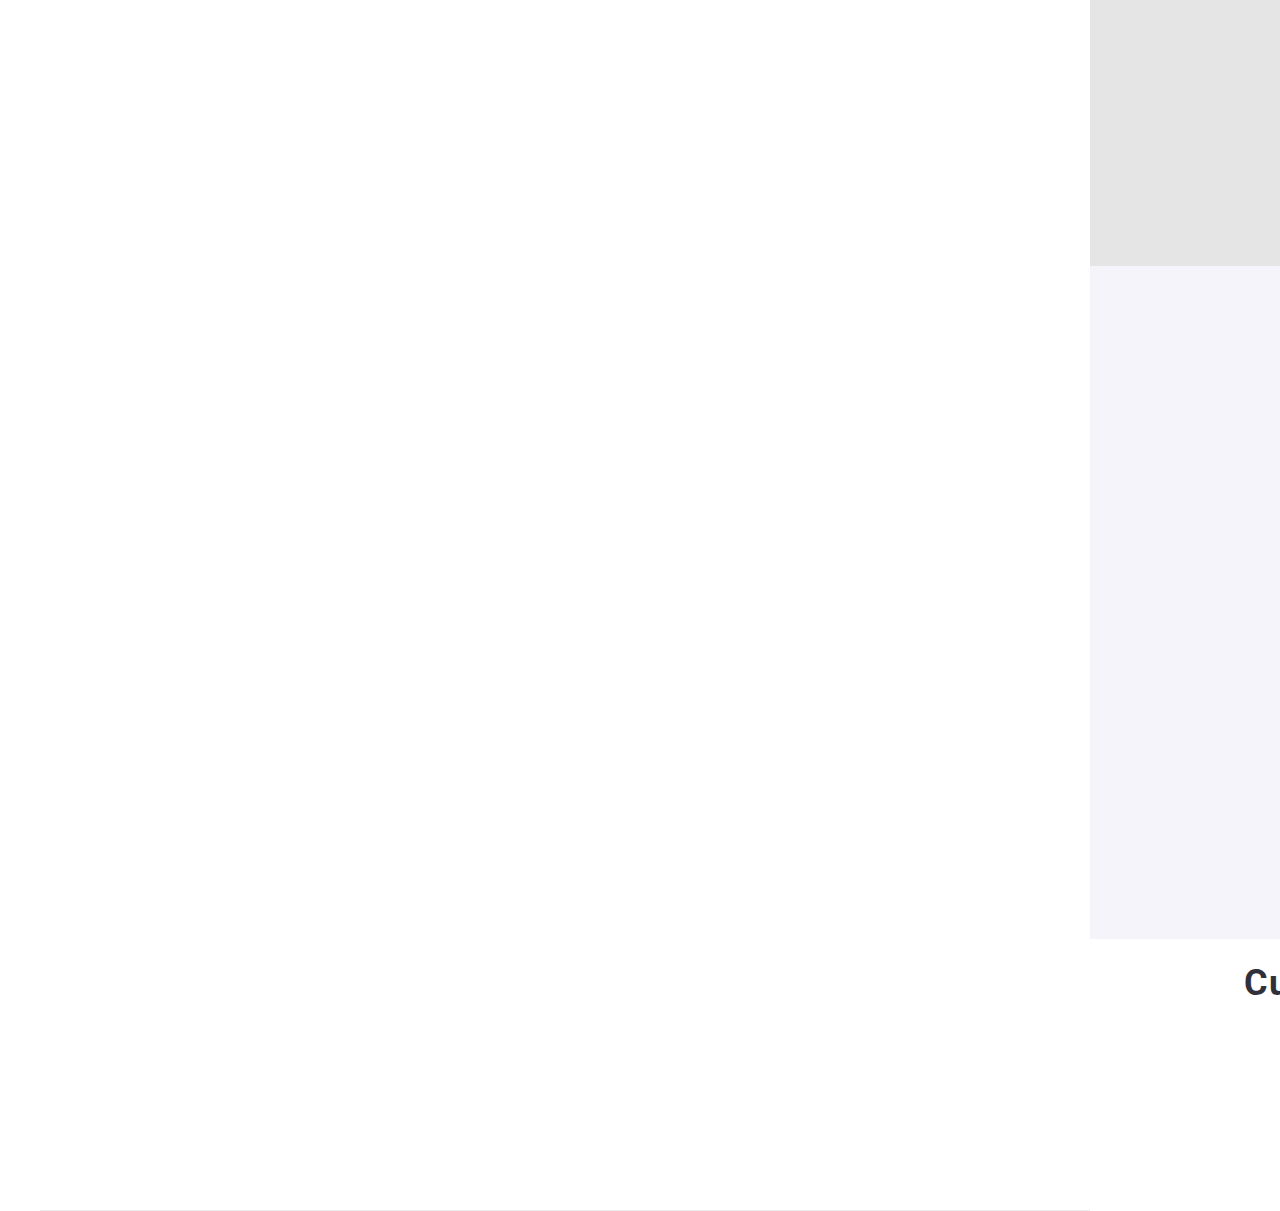
==== commit 0b5f2e72: "update" ====
--- a/index.html
+++ b/index.html
@@ -12,31 +12,87 @@
     <link rel="stylesheet" href="./css/styles.css" />
 </head>
 <body>
+    <div class="js-menu-container">
+      <button class="menu-toggle js-close-menu">
+        <a class="js-open-menu">
+        <i data-feather="menu" class="burger-menu"></i>
+        </a>
+        <svg
+          fill="currentColor"
+          viewBox="0 0 20 20"
+          xmlns="http://www.w3.org/2000/svg"
+          width="24"
+          height="24"
+        >
+          <path
+            fill-rule="evenodd"
+            d="M4.293 4.293a1 1 0 011.414 0L10 8.586l4.293-4.293a1 1 0 111.414 1.414L11.414 10l4.293 4.293a1 1 0 01-1.414 1.414L10 11.414l-4.293 4.293a1 1 0 01-1.414-1.414L8.586 10 4.293 5.707a1 1 0 010-1.414z"
+            clip-rule="evenodd"
+          ></path>
+      </svg>
+      </button>
+      <div class="mobile-menu-navigation">
+      <ul>
+         <li> <a href="./index.html" class="sctiv">Studio</a></li>
+      <li><a href="./portfolio.html" class="undecorate-text">Portofolio</a></li>
+     <li><a href="" class="undecorate-text">Contacts</a></li>
+     </ul>
+
+        <a href="mailto:info@devstudio.com" class="mail undecorate-text">info@devstudio.com</a>
+        <a href="tel:+12127724150" class="phone undecorate-text">+1 212-772-4150</a>
+     
+    <div class="mobile-menu-links">
+      <a
+        class="link social-link"
+        href="https://instagram.com"
+        target="_blank"
+        rel="nofollow noopener noreferrer"
+      >
+      <svg>
+        <use href="./images/symbol-defs.svg#icon-instagram"></use>
+      </svg>
+      </a>
+      <a
+        class="link social-link"
+        href="https://twitter.com"
+        target="_blank"
+        rel="nofollow noopener noreferrer"
+      >
+      <svg>
+        <use href="./images/symbol-defs.svg#icon-twitter"></use>
+      </svg>
+      </a>
+      <a 
+      class="link social-link"
+      href="https://facebook.com"
+      target="_blank"
+      rel="nofollow noopener noreferrer"
+      >
+      <svg>
+        <use href="./images/symbol-defs.svg#icon-facebook"></use>
+      </svg>
+    </a>
+    <a 
+    class="link social-link"
+    href="https://linkedin.com"
+    target="_blank"
+    rel="nofollow noopener noreferrer"
+    >
+    <svg>
+      <use href="./images/symbol-defs.svg#icon-linkedin"></use>
+    </svg>
+  </a>
+    </div>
+  </div>
+  <div class="container header-container">
+    <a class="js-open-menu">
+      <i data-feather="menu" class="burger-menu"></i>
+    </a>
+  <!--Header section-->
     <header class="page-header">
         <div class="container">
           <a href="./index.html" class="logo-anchor undecorate-text"><span>Web</span>Studio</a>
-          </div>
           <nav >
-            <div class="js-menu">
-              <button class="menu-toggle js-close-menu">
-                <a class="js-open-menu">
-                <i data-feather="menu" class="burger-menu"></i>
-                </a>
-                <svg
-                  fill="currentColor"
-                  viewBox="0 0 20 20"
-                  xmlns="http://www.w3.org/2000/svg"
-                  width="24"
-                  height="24"
-                >
-                  <path
-                    fill-rule="evenodd"
-                    d="M4.293 4.293a1 1 0 011.414 0L10 8.586l4.293-4.293a1 1 0 111.414 1.414L11.414 10l4.293 4.293a1 1 0 01-1.414 1.414L10 11.414l-4.293 4.293a1 1 0 01-1.414-1.414L8.586 10 4.293 5.707a1 1 0 010-1.414z"
-                    clip-rule="evenodd"
-                  ></path>
-              </svg>
-              </button>
-              <nav>
           <ul class="nav-links unstyle-list">
               <li class="nav-links-item">
                 <a href="./index.html" class="sctiv">Studio</a>
@@ -54,50 +110,10 @@
                 <a href="tel:+12127724150" class="phone undecorate-text">+1 212-772-4150</a>
               </li>
             </ul>
-            <div class="mobile-menu-links">
-              <a
-                class="link social-link"
-                href="https://instagram.com"
-                target="_blank"
-                rel="nofollow noopener noreferrer"
-              >
-              <svg>
-                <use href="./images/symbol-defs.svg#icon-instagram"></use>
-              </svg>
-              </a>
-              <a
-                class="link social-link"
-                href="https://twitter.com"
-                target="_blank"
-                rel="nofollow noopener noreferrer"
-              >
-              <svg>
-                <use href="./images/symbol-defs.svg#icon-twitter"></use>
-              </svg>
-              </a>
-              <a 
-              class="link social-link"
-              href="https://facebook.com"
-              target="_blank"
-              rel="nofollow noopener noreferrer"
-              >
-              <svg>
-                <use href="./images/symbol-defs.svg#icon-facebook"></use>
-              </svg>
-            </a>
-            <a 
-            class="link social-link"
-            href="https://linkedin.com"
-            target="_blank"
-            rel="nofollow noopener noreferrer"
-            >
-            <svg>
-              <use href="./images/symbol-defs.svg#icon-linkedin"></use>
-            </svg>
-          </a>
-            </div>
           </nav>
+        </div>
       </header>
+      <!--Hero section-->
       <main>
         <section class="hero-section section">
           <div class="container">
--- a/css/styles.css
+++ b/css/styles.css
@@ -1054,140 +1054,164 @@
   color:var(--icons-color--hover);
 }
 
-.burger-menu {
-  color: #000000;
-  position: absolute;
-  top: 48px;
-  right: 31px;
-}
-
-.mobile-logo {
-  position: absolute;
-  top: 40px;
-  left: 31px;
-}
-
-form {
-  display: flex;
-  flex-direction: column;
-  gap: 44px;
-  margin-top: 44px;
-}
-
-.form-row {
-  display: flex;
-  gap: 30px;
-}
-
-form .label-text {
-  color: white;
-  letter-spacing: 1.1px;
-  text-transform: uppercase;
-  position: absolute;
-  top: -8px;
-  left: 0;
-  transition: top var(--transition);
-}
-
-form .input::placeholder {
-  color: rgba(157, 164, 189, 0.4);
-  font-size: 11px;
-  letter-spacing: 1.1px;
-  text-transform: uppercase;
-}
-
-form .input {
-  appearance: none;
-  outline: none;
-  background: transparent;
-  border: none;
-  border-bottom: 1px solid rgba(157, 164, 189, 0.4);
-  width: 100%;
-  color: rgba(157, 164, 189, 0.4);
-  padding: 8px 0;
-  transition: border var(--transition), color var(--transition);
-}
-
-form .input:placeholder-shown ~ .label-text {
-  display: none;
-  top: 0;
-}
-
-form .input:focus {
-  color: white;
-  border-color: white;
-}
-
-form .input:focus::placeholder {
-  color: white;
-}
-
-form .form-group {
-  flex: 1;
-  position: relative;
-}
-
-.js-menu.container {
-  display: none;
-}
-
-.js-menu.container.is-open {
-  display: flex;
-  flex-direction: column;
-  position: fixed;
-  top: 0;
-  right: 0;
-  background-color: white;
-  z-index: 1;
-  padding: 40px 31px;
-  height: 100%;
-}
-
-.js-close-menu {
-  border: none;
-  background: none;
-  align-self: self-end;
-}
-
-.nav-links.header-contact {
-  display: none;
-}
-
-
-.icon-list {
-  display:none;
-}
-
-.characteristics .container {
-  display: flex;
-  flex-direction: column;
-  gap:10px;
-}
-
-.what-we-do.container {
-  display: none;
-}
-
-.team-members.container {
-  display: flex;
-  flex-direction: column;
-  gap:10px;
-}
-
-.section-4.container {
-  display: flex;
-  flex-wrap: wrap;
-  gap:10px;
-}
-
-.page-footer.container {
-  display: flex;
-  flex-direction: column;
-  gap:10px;
-}
-
-
- /* Stilizare tableta si device-uri peste 768px*/
+/*Stilizare mobile pentru ecrane intre 428px and 767px*/
+@media screen and (min-width:428px) and (max-width:767px) {
+  .burger-menu {
+    color: #000000;
+    position: absolute;
+    top: 48px;
+    right: 31px;
+  }
+  
+  .mobile-logo {
+    position: absolute;
+    top: 40px;
+    left: 31px;
+  }
+  
+  form {
+    display: flex;
+    flex-direction: column;
+    gap: 44px;
+    margin-top: 44px;
+  }
+  
+  .form-row {
+    display: flex;
+    gap: 30px;
+  }
+  
+  form .label-text {
+    color: white;
+    letter-spacing: 1.1px;
+    text-transform: uppercase;
+    position: absolute;
+    top: -8px;
+    left: 0;
+    transition: top var(--transition);
+  }
+  
+  form .input::placeholder {
+    color: rgba(157, 164, 189, 0.4);
+    font-size: 11px;
+    letter-spacing: 1.1px;
+    text-transform: uppercase;
+  }
+  
+  form .input {
+    appearance: none;
+    outline: none;
+    background: transparent;
+    border: none;
+    border-bottom: 1px solid rgba(157, 164, 189, 0.4);
+    width: 100%;
+    color: rgba(157, 164, 189, 0.4);
+    padding: 8px 0;
+    transition: border var(--transition), color var(--transition);
+  }
+  
+  form .input:placeholder-shown ~ .label-text {
+    display: none;
+    top: 0;
+  }
+  
+  form .input:focus {
+    color: white;
+    border-color: white;
+  }
+  
+  form .input:focus::placeholder {
+    color: white;
+  }
+  
+  form .form-group {
+    flex: 1;
+    position: relative;
+  }
+  
+  .js-menu-container {
+    display: none;
+  }
+  
+  .js-menu-container.is-open {
+    display: flex;
+    flex-direction: column;
+    position: fixed;
+    top: 0;
+    right: 0;
+    background-color: white;
+    z-index: 1;
+    padding: 40px 31px;
+    height: 100%;
+  }
+  
+  .js-close-menu {
+    border: none;
+    background: none;
+    align-self: self-end;
+  }
+  
+  .mobile-menu-links {
+    display: flex;
+    justify-content: center;
+    gap: 10px;
+    margin-top: 30px;
+  }
+  
+  .mobile-menu-links.link social-link svg{
+    width: 20px;
+    height:20px;
+  }
+  
+  .mobile-menu-links.link {
+    width: 44px;
+    height: 44px;
+    background-color: var(--icons-background);
+    border-radius: 50%;
+    display: flex;
+    justify-content: center;
+    align-items: center;
+    color: var(--icons-color);
+  }
+  
+  .nav-links.header-contact {
+    display: none;
+  }
+  
+  .icon-list {
+    display:none;
+  }
+  
+  .characteristics .container {
+    display: flex;
+    flex-direction: column;
+    gap:10px;
+  }
+  
+  .what-we-do.container {
+    display: none;
+  }
+  
+  .team-members.container {
+    display: flex;
+    flex-direction: column;
+    gap:10px;
+  }
+  
+  .section-4.container {
+    display: flex;
+    flex-wrap: wrap;
+    gap:10px;
+  }
+  
+  .page-footer.container {
+    display: flex;
+    flex-direction: column;
+    gap:10px;
+  }
+}
+
+ /* Stilizare tableta si device-uri intre 768px and 1158px*/
 @media screen and (min-width:768px) {
   .nav-links {
     letter-spacing: 0.02em;
@@ -1234,20 +1258,16 @@
 .section-4.container {
   display: flex;
   flex-wrap: wrap;
-  gap:30px;
+ gap:30px;
 }
 
 .page-footer.container {
-  display: flex;
   flex-wrap: wrap;
-  gap:30px;
-}
-
-}
-
-
-/*Stilizare desktop si device-uri peste 1200px*/
-@media screen and (min-width: 1200px) {
+}
+}
+
+/*Stilizare desktop si device-uri peste 1158px*/
+@media screen and (min-width: 1158px) {
   .nav-links {
     letter-spacing: 0.02em;
     color: var(--links-color);
@@ -1276,6 +1296,6 @@
 
   .characteristics .container {
     display: flex;
-    gap:22px;
+    
   }
 }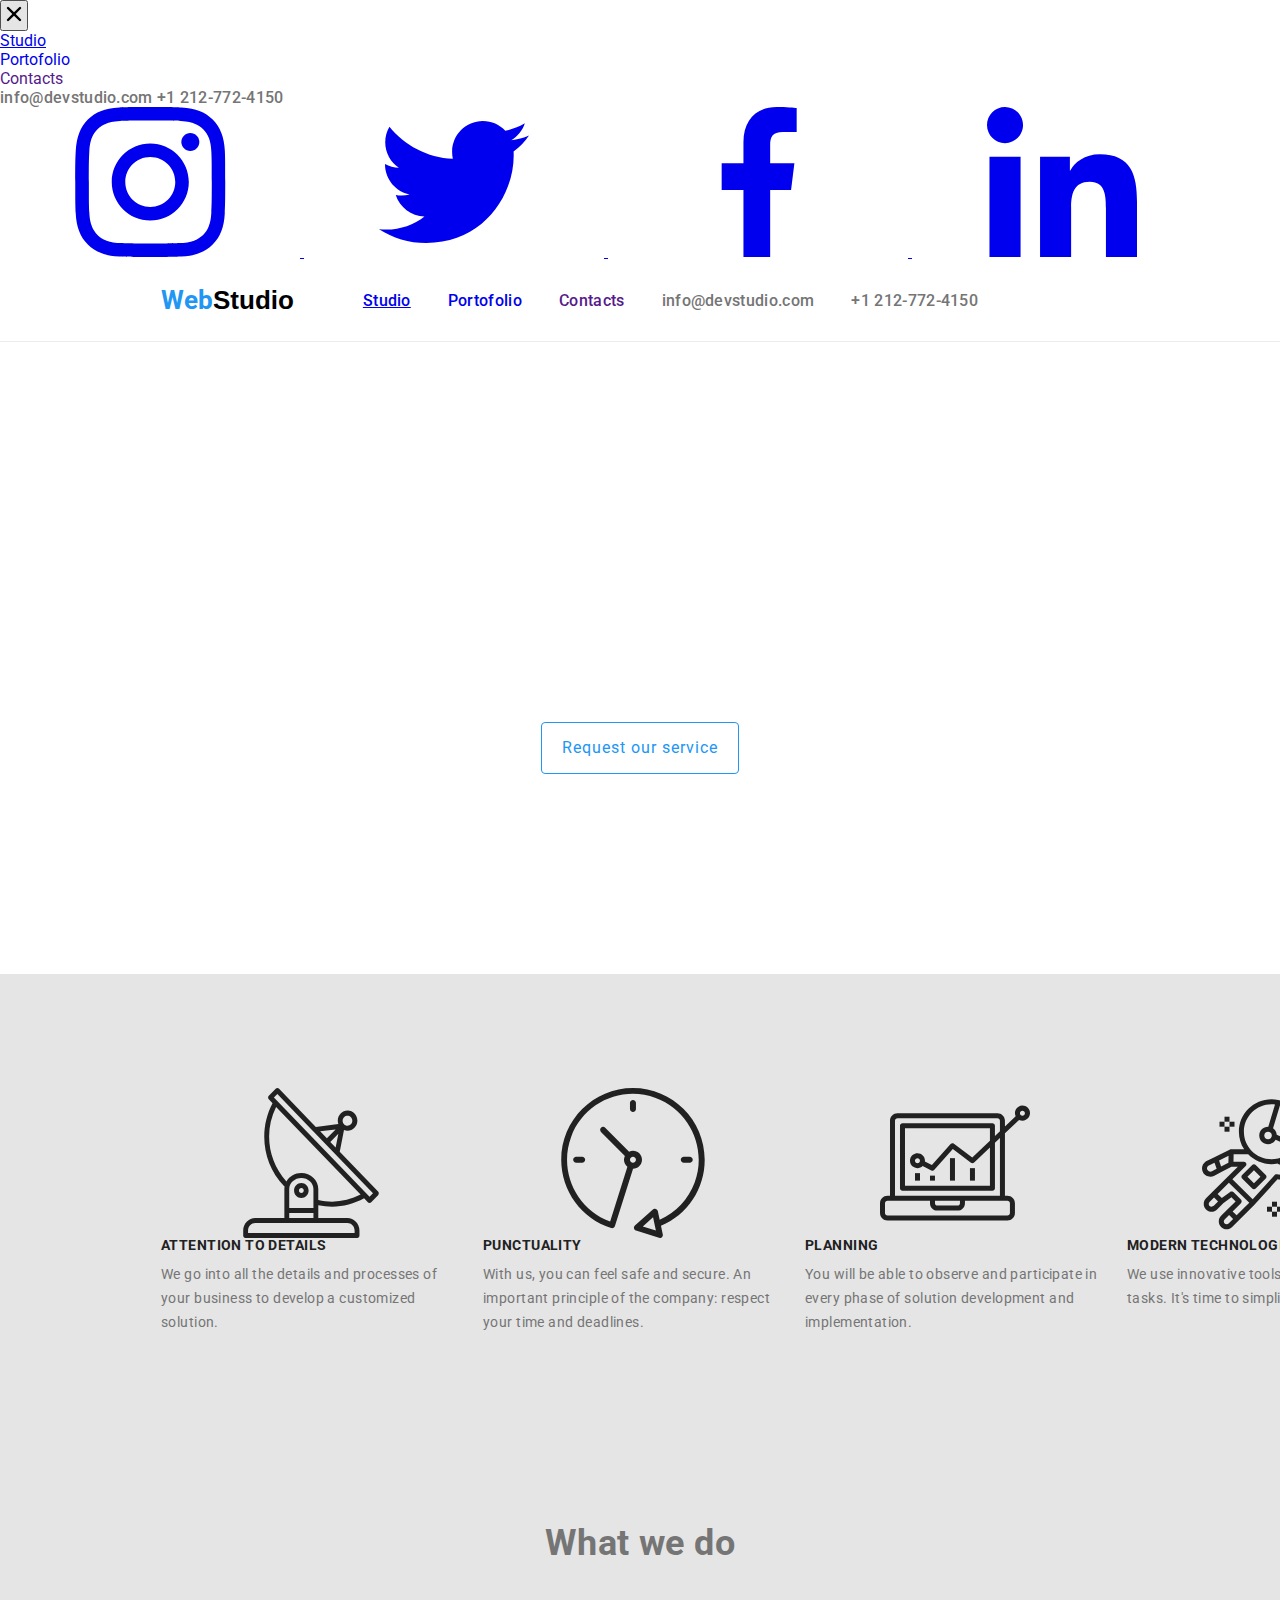
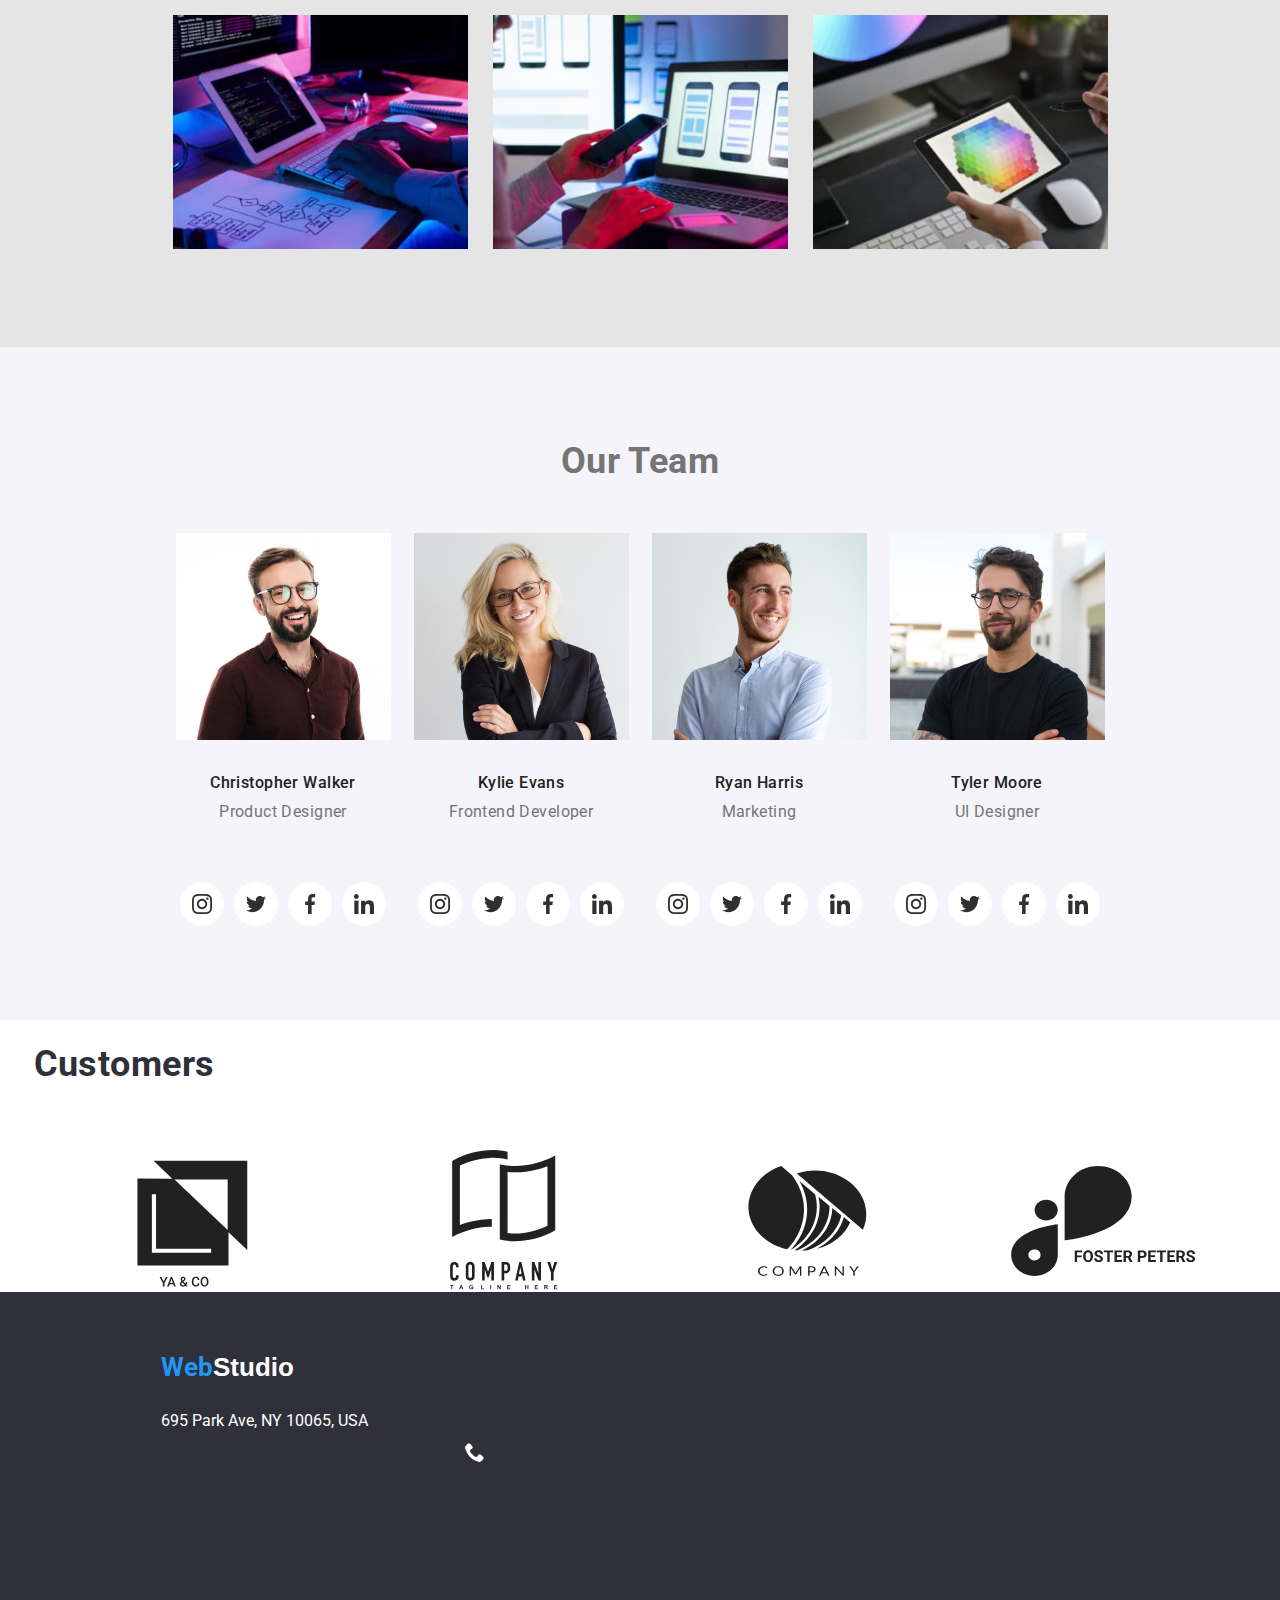
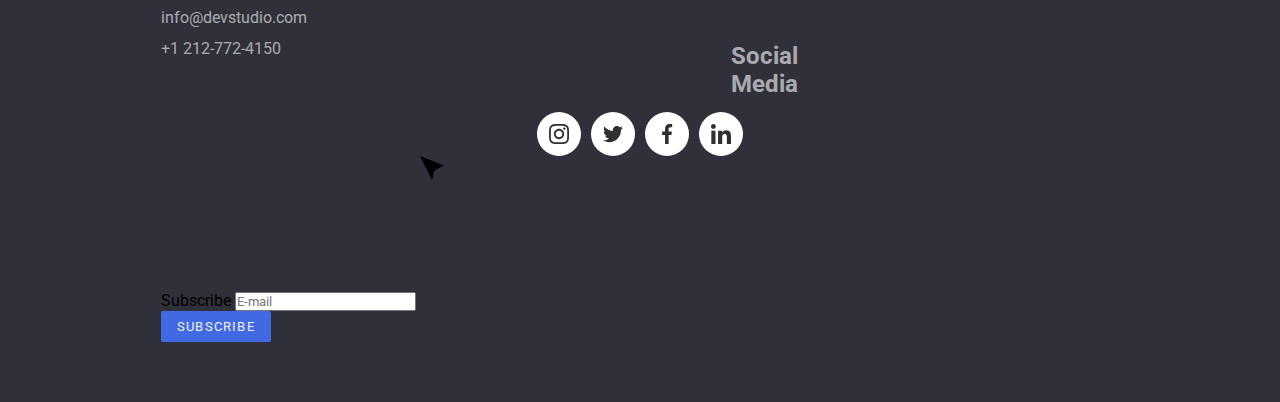
==== commit 68afb192: "update" ====
--- a/index.html
+++ b/index.html
@@ -84,10 +84,7 @@
   </a>
     </div>
   </div>
-  <div class="container header-container">
-    <a class="js-open-menu">
-      <i data-feather="menu" class="burger-menu"></i>
-    </a>
+ 
   <!--Header section-->
     <header class="page-header">
         <div class="container">
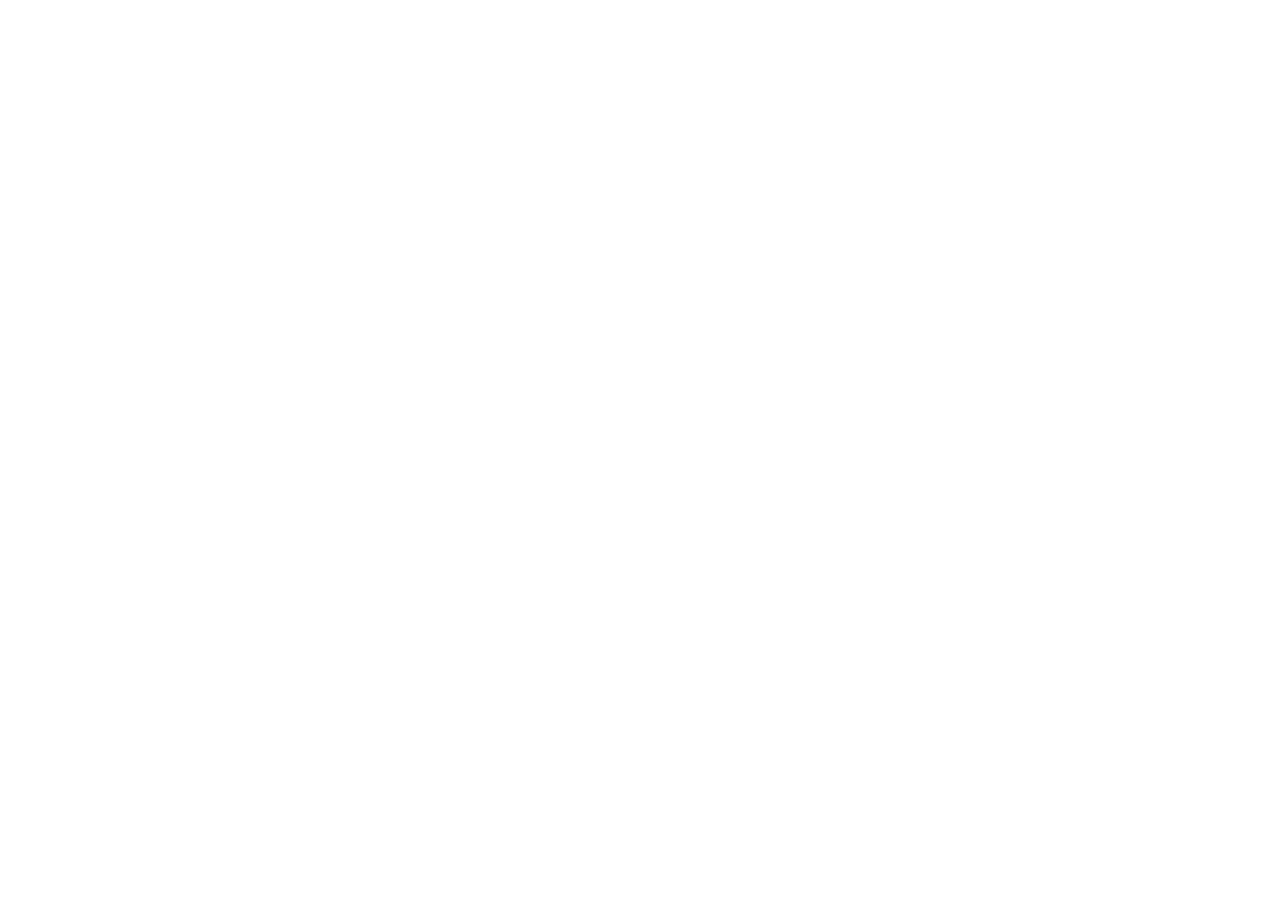
==== commit 712dcacb: "update" ====
--- a/index.html
+++ b/index.html
@@ -84,7 +84,11 @@
   </a>
     </div>
   </div>
- 
+  <div class="header-container-content">
+    <a class="js-open-menu">
+      <i data-feather="menu" class="burger-menu"></i>
+    </a>
+    </div>
   <!--Header section-->
     <header class="page-header">
         <div class="container">
--- a/css/styles.css
+++ b/css/styles.css
@@ -1054,8 +1054,8 @@
   color:var(--icons-color--hover);
 }
 
-/*Stilizare mobile pentru ecrane intre 428px and 767px*/
-@media screen and (min-width:428px) and (max-width:767px) {
+/*Stilizare mobile pentru ecrane peste 428px*/
+
   .burger-menu {
     color: #000000;
     position: absolute;
@@ -1209,9 +1209,8 @@
     flex-direction: column;
     gap:10px;
   }
-}
-
- /* Stilizare tableta si device-uri intre 768px and 1158px*/
+
+ /* Stilizare tableta si device-uri peste 768px*/
 @media screen and (min-width:768px) {
   .nav-links {
     letter-spacing: 0.02em;
@@ -1239,6 +1238,7 @@
     display: none;
   }
 
+
   .characteristics .container {
     display: flex;
       flex-wrap: wrap;
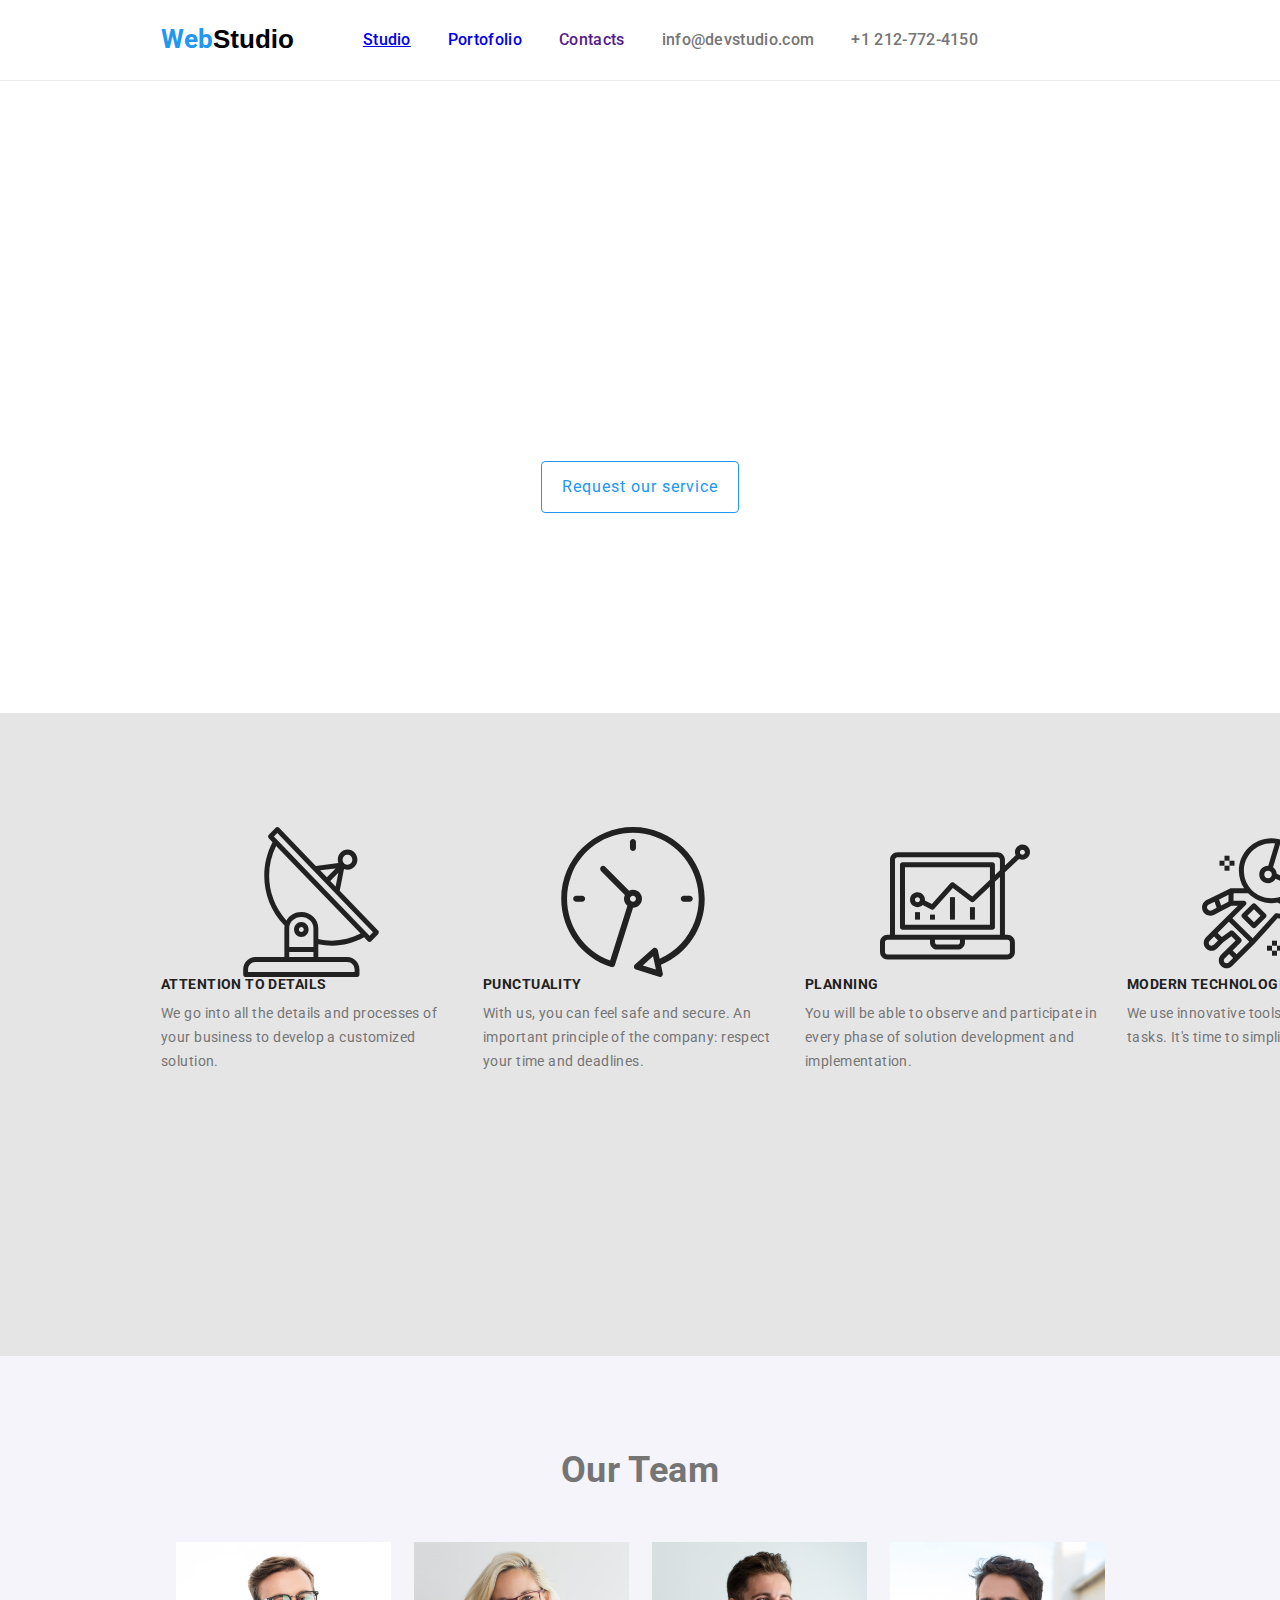
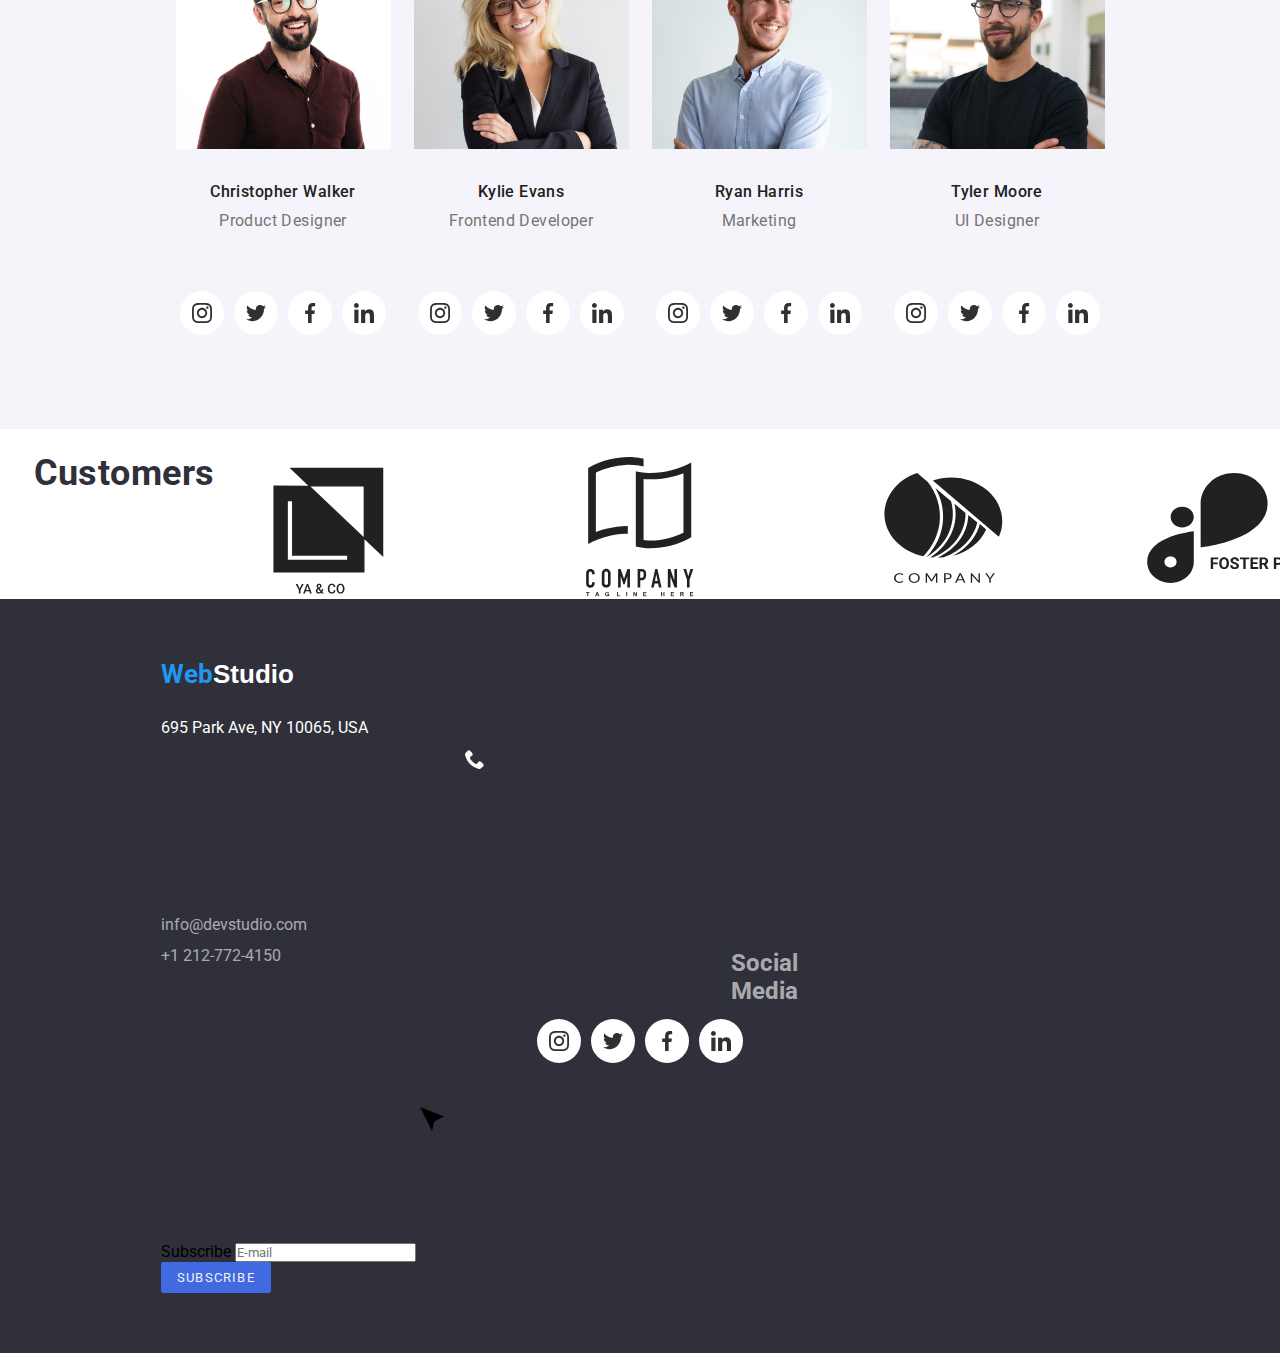
==== commit ece95f66: "update" ====
--- a/index.html
+++ b/index.html
@@ -40,7 +40,7 @@
 
         <a href="mailto:info@devstudio.com" class="mail undecorate-text">info@devstudio.com</a>
         <a href="tel:+12127724150" class="phone undecorate-text">+1 212-772-4150</a>
-     
+     </div>
     <div class="mobile-menu-links">
       <a
         class="link social-link"
@@ -84,11 +84,6 @@
   </a>
     </div>
   </div>
-  <div class="header-container-content">
-    <a class="js-open-menu">
-      <i data-feather="menu" class="burger-menu"></i>
-    </a>
-    </div>
   <!--Header section-->
     <header class="page-header">
         <div class="container">
@@ -459,7 +454,7 @@
                 <svg>
                   <use href="/images/symbol-defs.svg#icon-logo4" class="icons-logo" ></use>
                   </svg>
-                  <svg class="icons-logo">
+                  <svg>
                    <use href="/images/symbol-defs.svg#icon-logo5" class="icons-logo" ></use>
                     </svg> 
                     <svg>
--- a/css/styles.css
+++ b/css/styles.css
@@ -1130,7 +1130,7 @@
   }
   
   .js-menu-container {
-    display: none;
+    display: flex;
   }
   
   .js-menu-container.is-open {
@@ -1174,41 +1174,40 @@
     color: var(--icons-color);
   }
   
-  .nav-links.header-contact {
-    display: none;
-  }
-  
-  .icon-list {
+  .nav-links {
     display:none;
   }
   
-  .characteristics .container {
-    display: flex;
-    flex-direction: column;
-    gap:10px;
-  }
-  
-  .what-we-do.container {
-    display: none;
-  }
-  
-  .team-members.container {
-    display: flex;
-    flex-direction: column;
-    gap:10px;
-  }
-  
-  .section-4.container {
-    display: flex;
-    flex-wrap: wrap;
-    gap:10px;
-  }
-  
-  .page-footer.container {
-    display: flex;
-    flex-direction: column;
-    gap:10px;
-  }
+.header-contact {
+  display:none;
+}
+ 
+.icon-list {
+  display: none;
+}
+
+.characteristics ul {
+  flex-wrap: wrap;
+  justify-content: center;
+}
+
+.what-we-do .container {
+  display: none;
+}
+
+.team-members.container {
+  flex-wrap: wrap;
+}
+
+.our-team {
+flex-direction: column;
+}
+
+.icons-listlogo {
+  flex-wrap: wrap;
+}
+
+
 
  /* Stilizare tableta si device-uri peste 768px*/
 @media screen and (min-width:768px) {
@@ -1217,13 +1216,13 @@
     color: var(--links-color);
     font-weight: 500;
     display: flex;
-    gap: 37px;
+    gap: 27px;
   }
   
   .header-contact {
     margin-left: auto;
     display: flex;
-    gap: 30px;
+    gap: 20px;
   }
 
   .mail,
@@ -1234,36 +1233,36 @@
     color: var(--text-color);
   }
 
-  .burger-menu {
-    display: none;
-  }
-
-
-  .characteristics .container {
-    display: flex;
-      flex-wrap: wrap;
-      gap:30px;
-  }
- 
-  .what-we-do.container {
-    display: none;
-  }
+ .js-menu-container {
+  display: none;
+ }
+
+ .icon-list {
+  display: none;
+}
+
+.characteristics ul {
+ display: flex;
+ flex-wrap: nowrap;
+ gap:12px;
+}
+
+.what-we-do .container {
+  display: none;
+}
 
 .team-members.container {
-  display: flex;
-  flex-wrap: wrap;
-  gap:30px;
-}
-
-.section-4.container {
-  display: flex;
-  flex-wrap: wrap;
- gap:30px;
-}
-
-.page-footer.container {
-  flex-wrap: wrap;
-}
+  flex-wrap: nowrap;
+}
+
+.our-team {
+  flex-direction: row;
+}
+
+.icons-listlogo {
+  flex-wrap: nowrap;
+}
+
 }
 
 /*Stilizare desktop si device-uri peste 1158px*/
@@ -1290,12 +1289,42 @@
     color: var(--text-color);
   }
 
-  .burger-menu {
-    display: none;
-  }
-
-  .characteristics .container {
-    display: flex;
-    
-  }
+ .js-menu-container {
+  display:none;
+ }
+
+ .characteristics ul {
+  display: flex;
+  gap:22px;
+}
+
+.icon-list {
+  display: flex;
+  justify-content: center;
+  gap:10px;
+  margin-top:20px;
+  }
+
+  .what-we-do .container {
+    flex-direction: column;
+    align-items: center;
+    gap: 50px;
+  }
+
+  .team-members .container {
+    flex-direction: column;
+    gap: 50px;
+    align-items: center;
+  }
+
+  .our-team {
+    display: flex;
+    gap: 23px;
+  }
+
+  .section-4.container {
+    width:1200px;
+    margin-top: 0px;
+    }
+
 }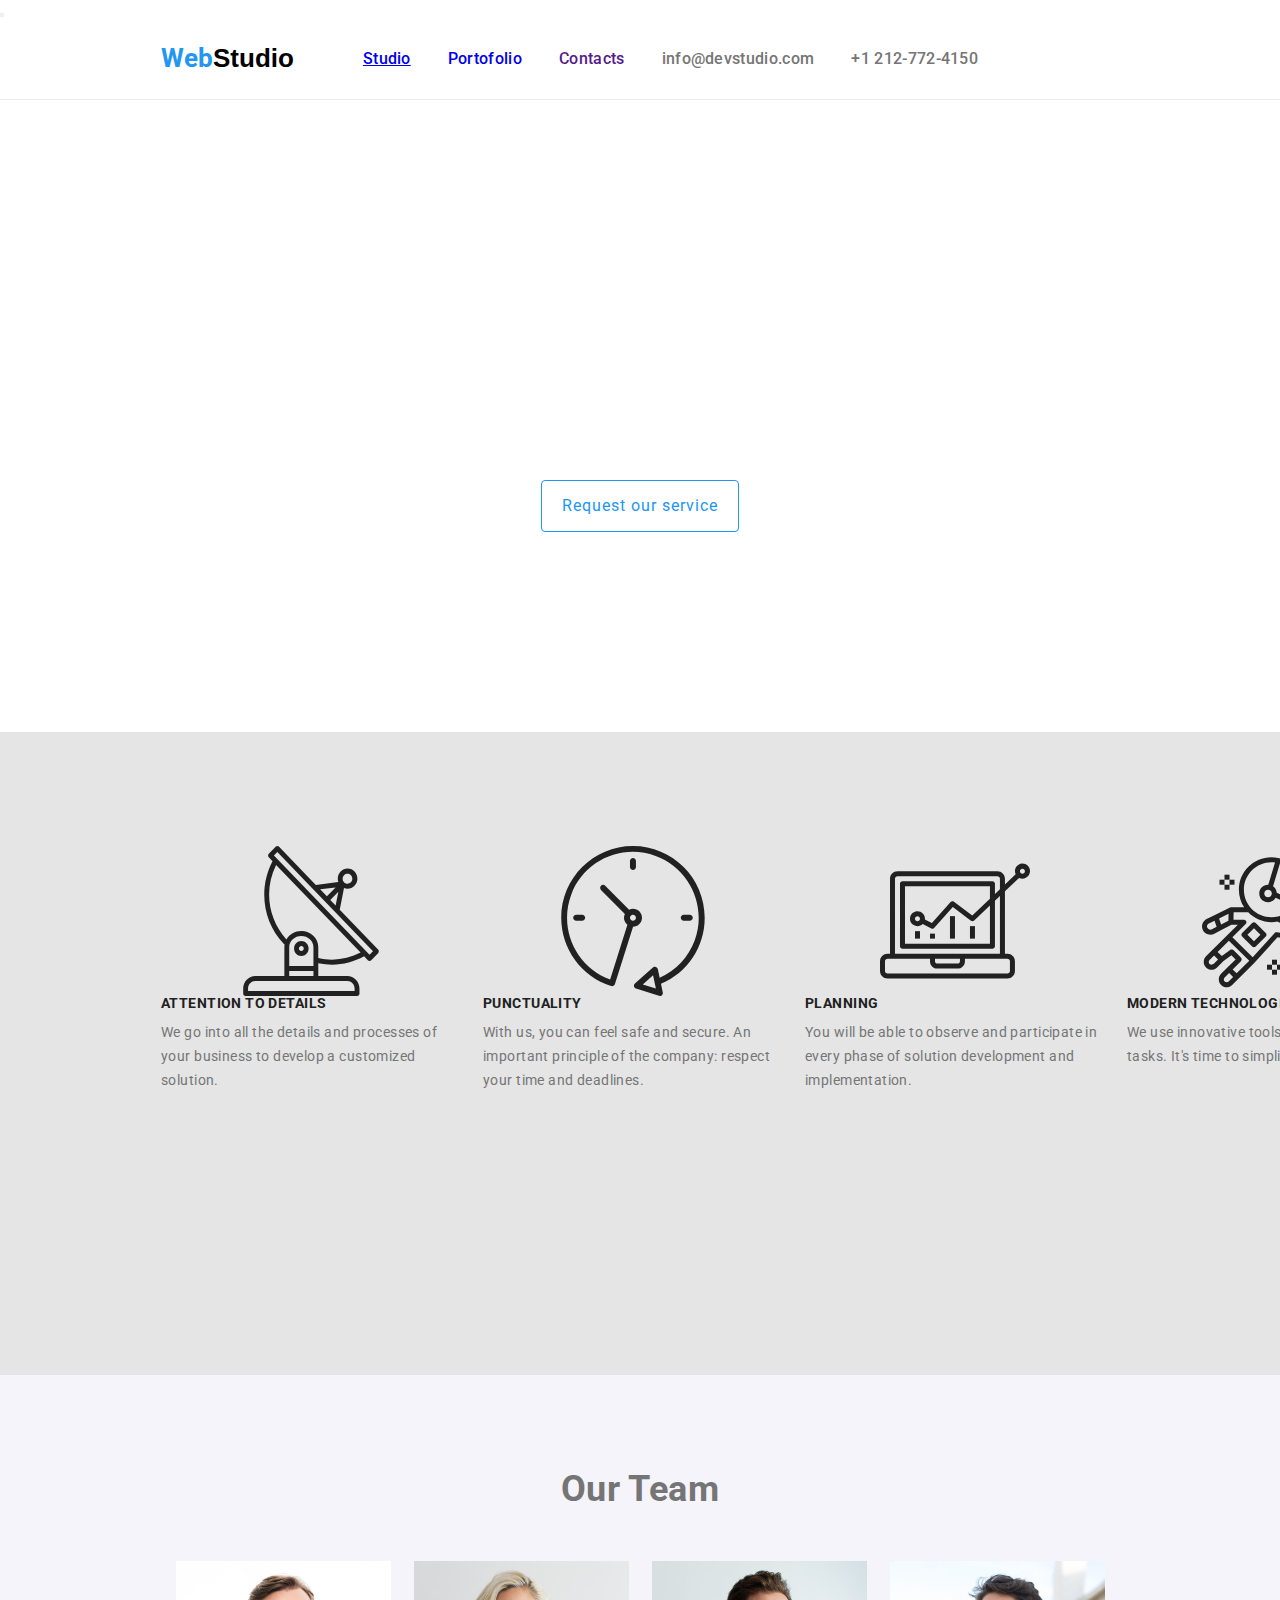
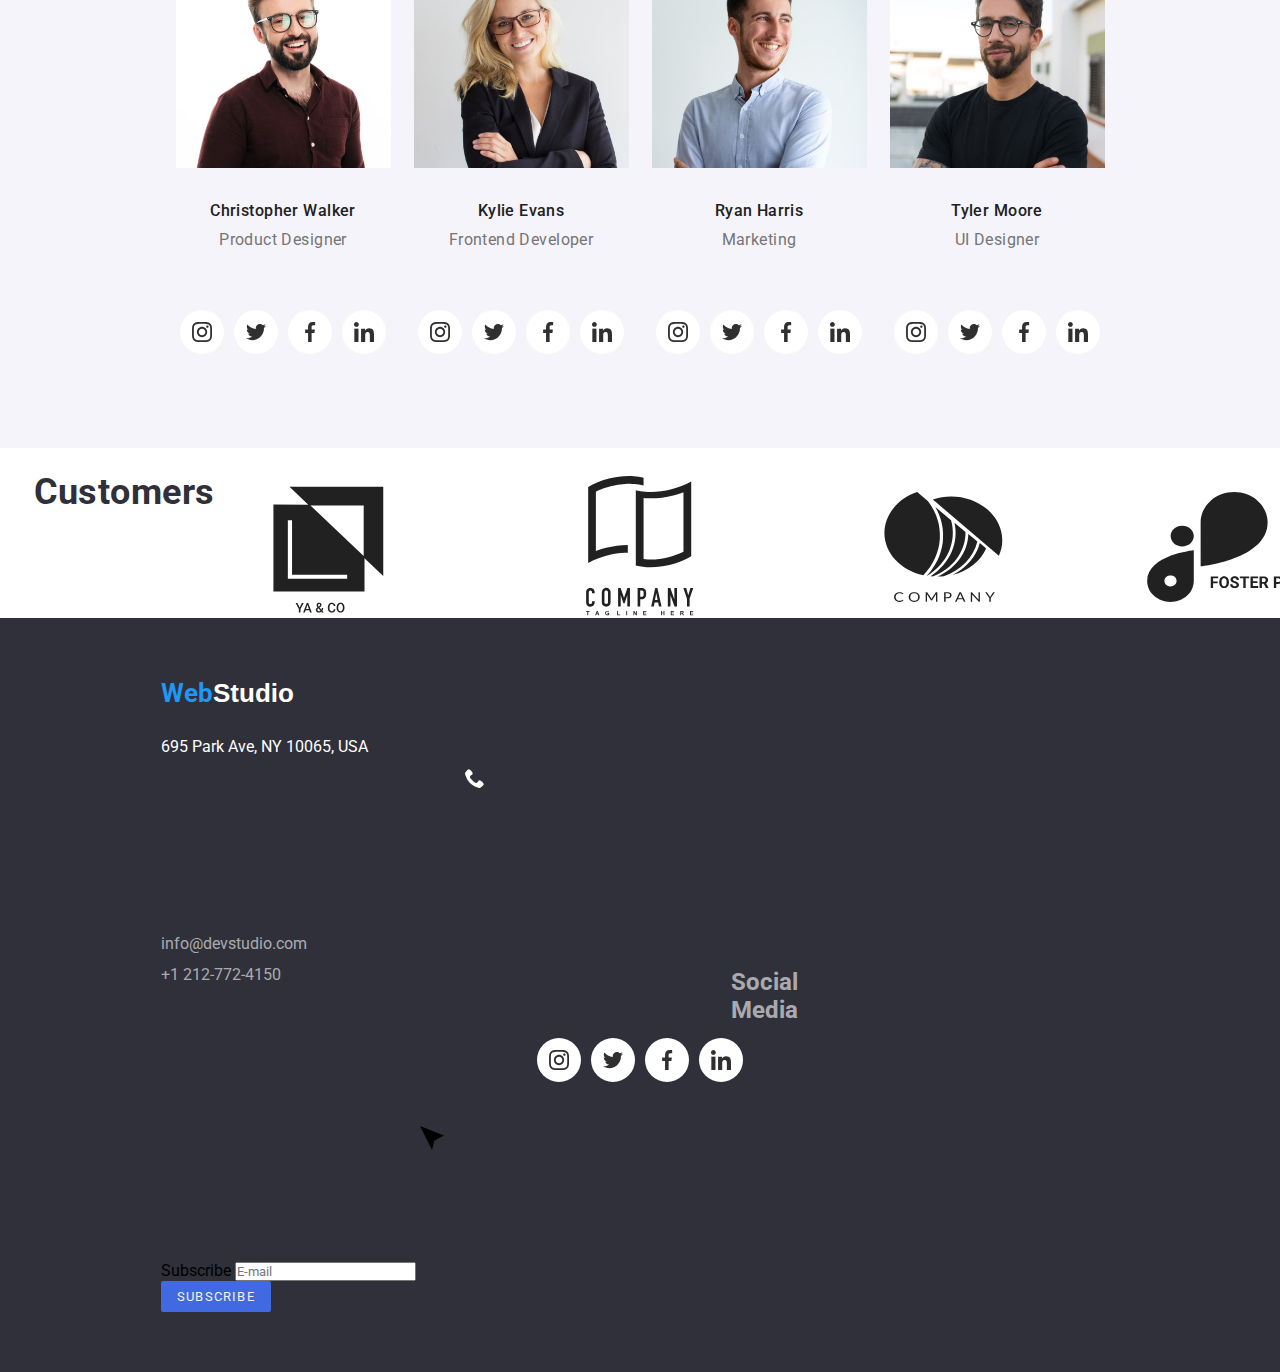
==== commit 43812502: "update" ====
--- a/index.html
+++ b/index.html
@@ -14,9 +14,6 @@
 <body>
     <div class="js-menu-container">
       <button class="menu-toggle js-close-menu">
-        <a class="js-open-menu">
-        <i data-feather="menu" class="burger-menu"></i>
-        </a>
         <svg
           fill="currentColor"
           viewBox="0 0 20 20"
@@ -84,6 +81,10 @@
   </a>
     </div>
   </div>
+  <div class="header-container-content">
+   <button type="burger-menu menu-toggle" class="js-open-menu" >
+   </button>
+   </div>
   <!--Header section-->
     <header class="page-header">
         <div class="container">
--- a/css/styles.css
+++ b/css/styles.css
@@ -1063,12 +1063,6 @@
     right: 31px;
   }
   
-  .mobile-logo {
-    position: absolute;
-    top: 40px;
-    left: 31px;
-  }
-  
   form {
     display: flex;
     flex-direction: column;
@@ -1130,7 +1124,7 @@
   }
   
   .js-menu-container {
-    display: flex;
+    display: none;
   }
   
   .js-menu-container.is-open {
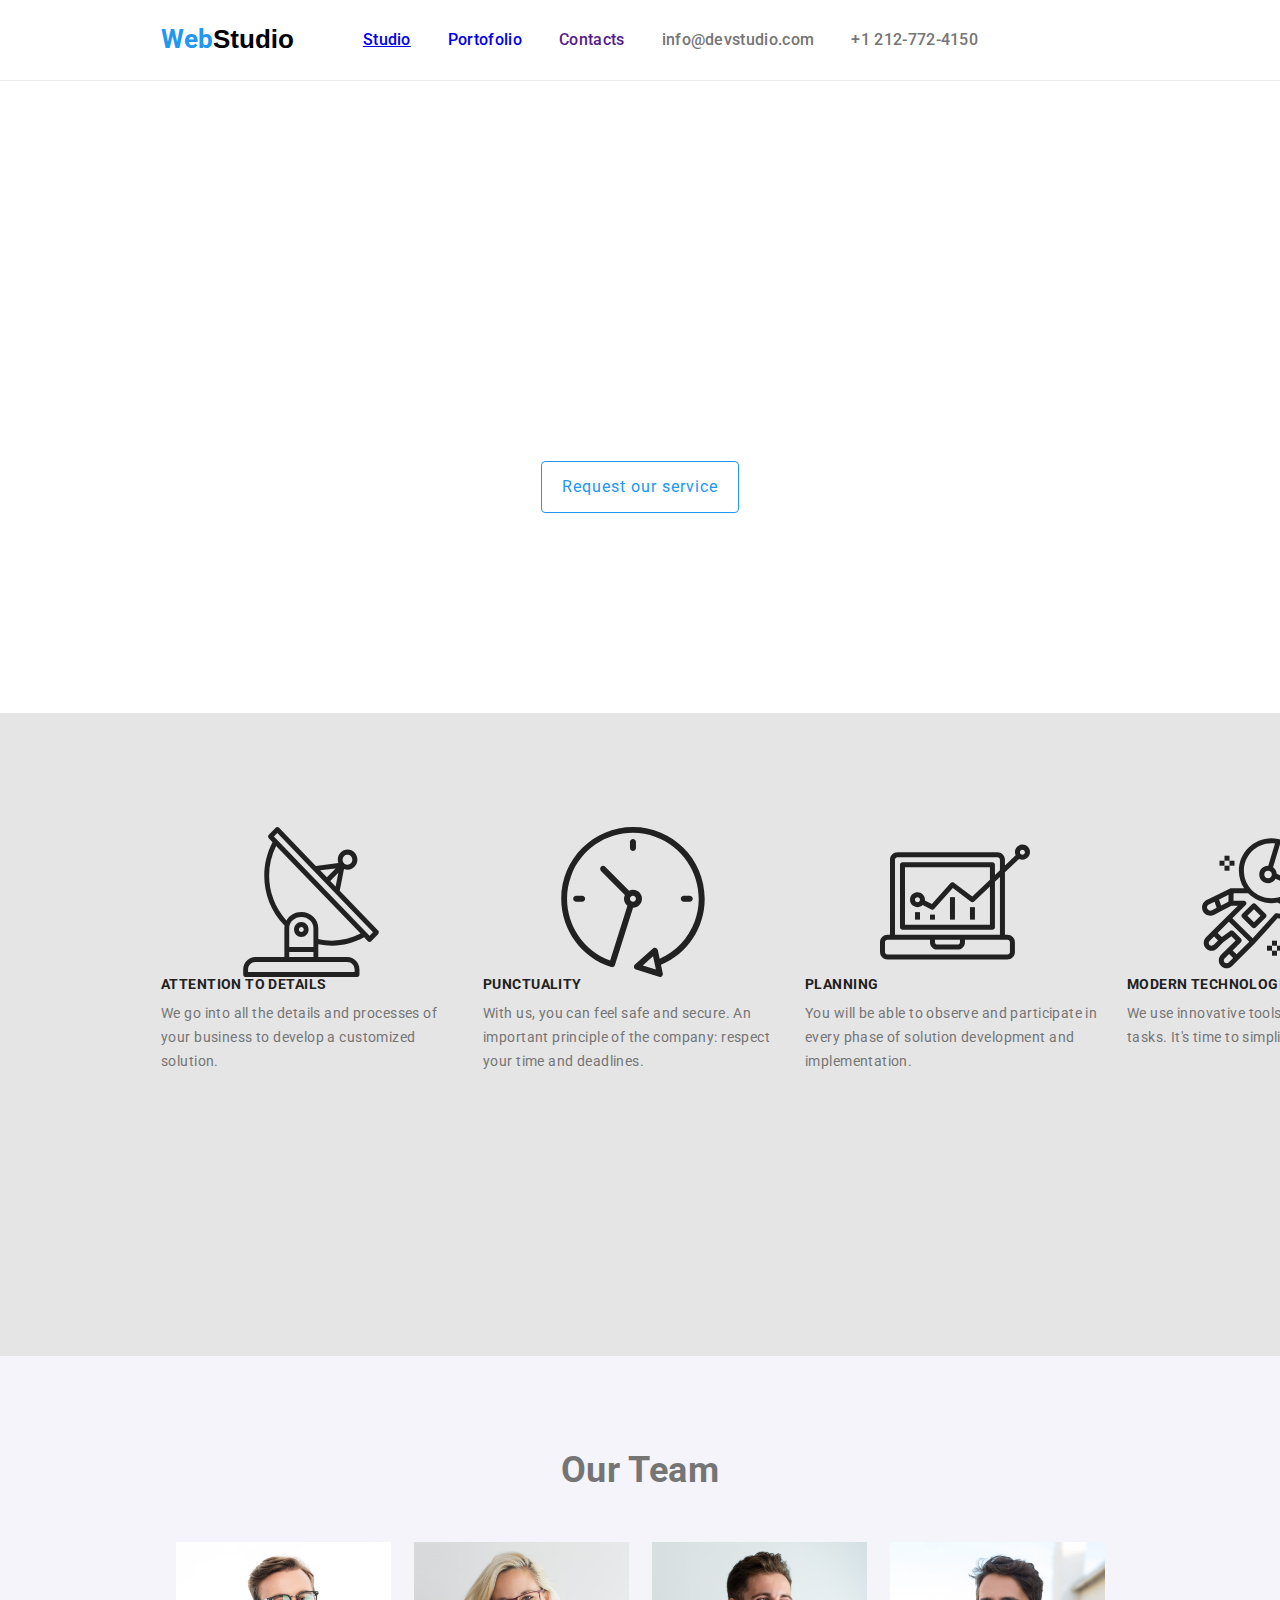
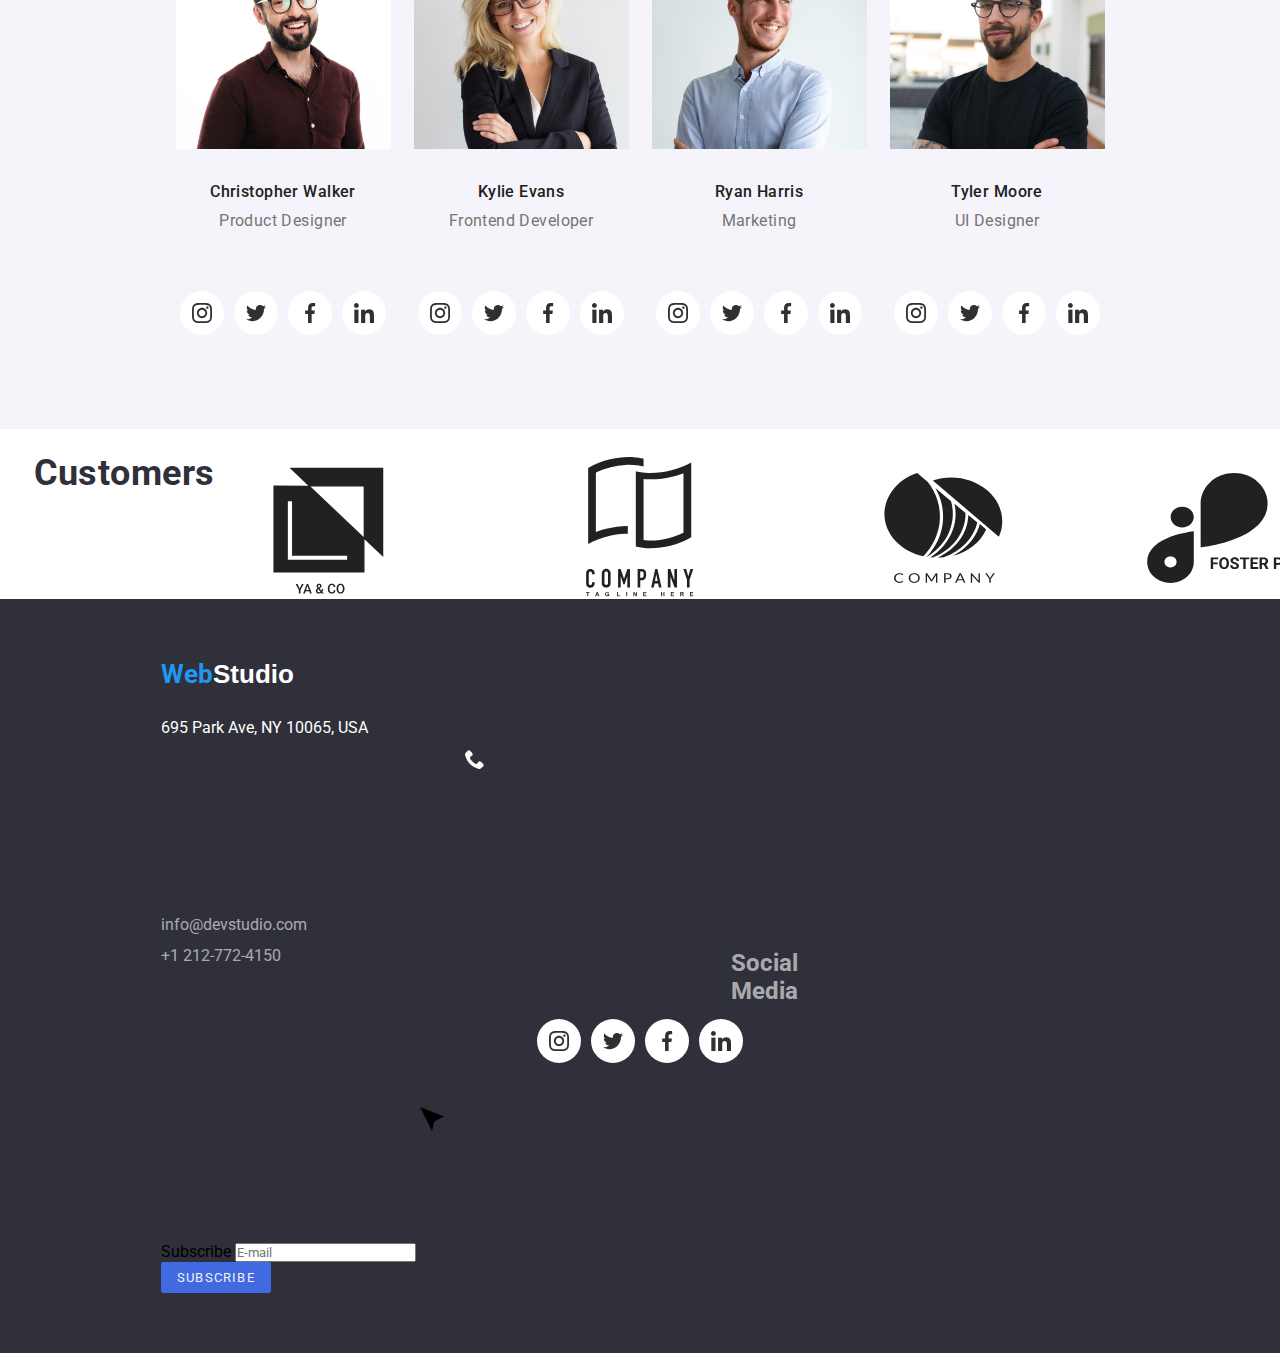
==== commit 91ce90d6: "update" ====
--- a/index.html
+++ b/index.html
@@ -82,8 +82,9 @@
     </div>
   </div>
   <div class="header-container-content">
-   <button type="burger-menu menu-toggle" class="js-open-menu" >
-   </button>
+    <a class="js-open-menu">
+      <i data-feather="menu" class="burger-menu"></i>
+    </a>
    </div>
   <!--Header section-->
     <header class="page-header">
